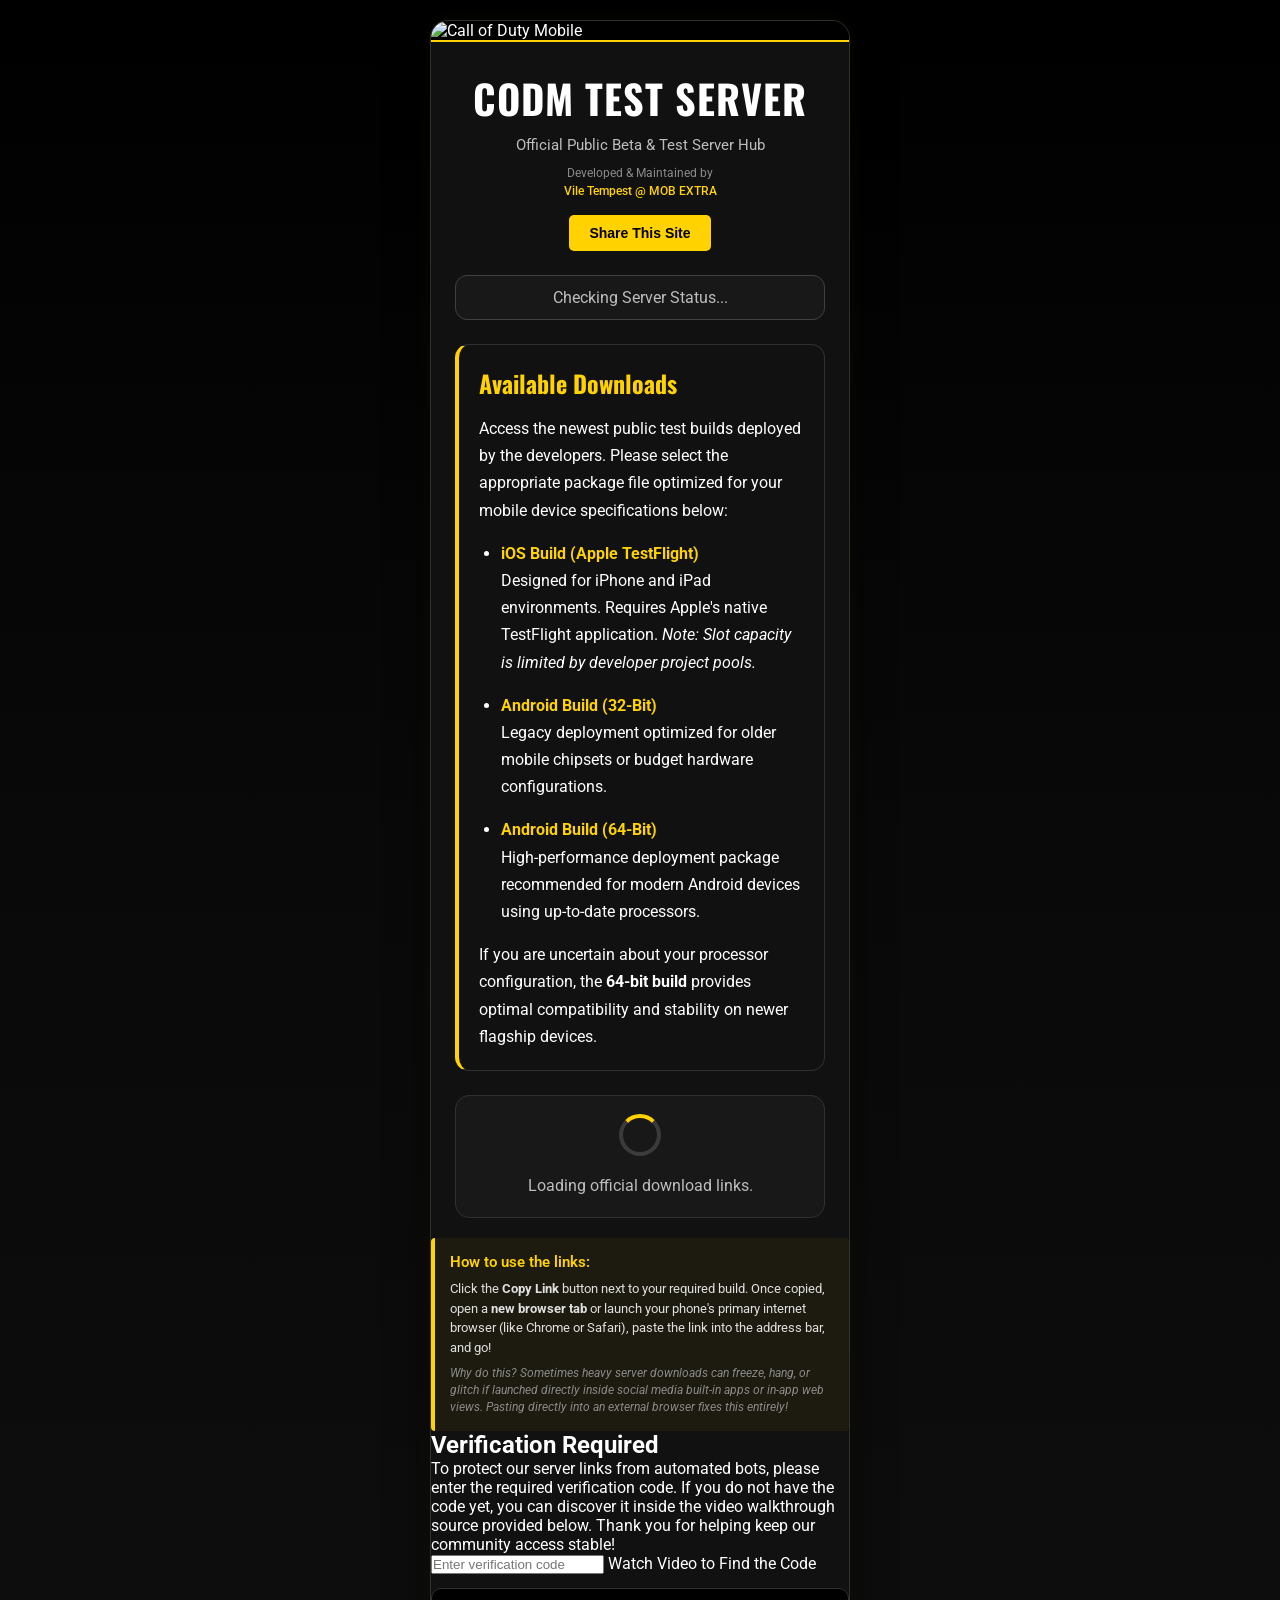
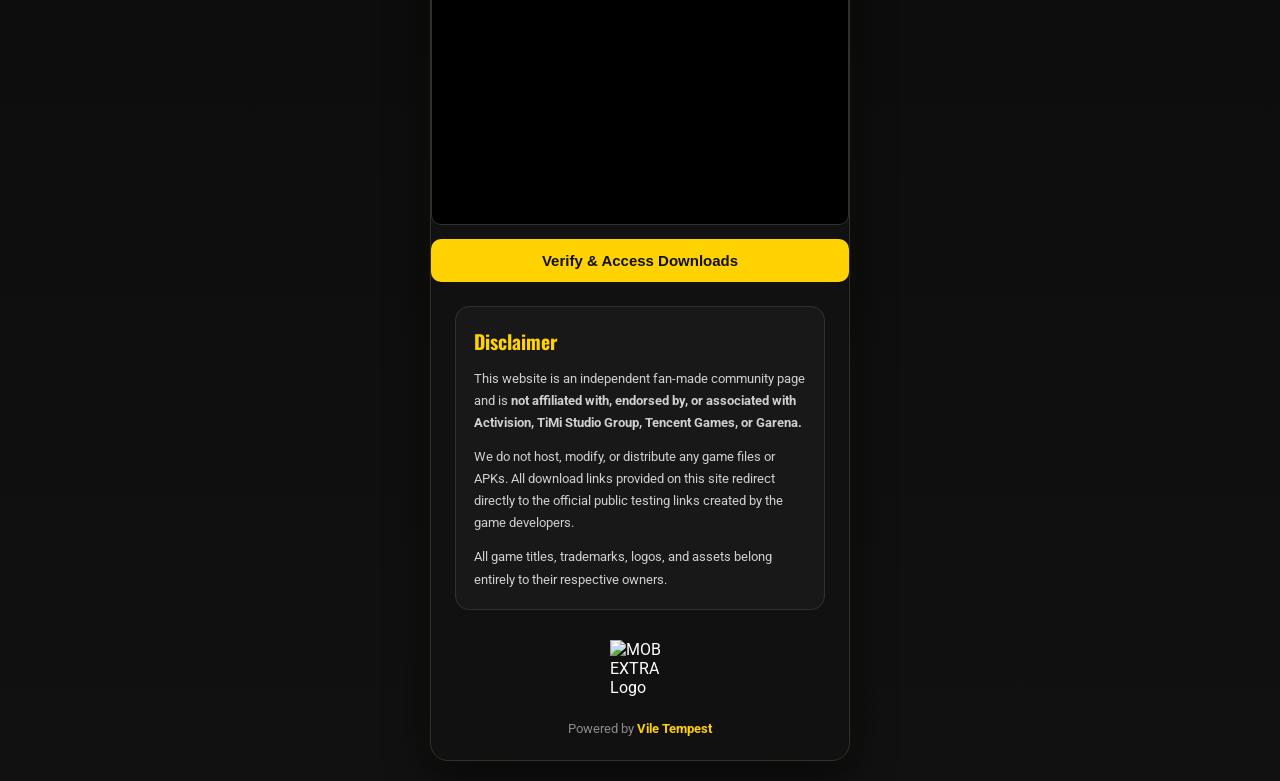
==== index.html @ 1d00e743 "Updated files via phone" ====
<!doctype html>
<html lang="en">
  <head>
    <meta charset="UTF-8" />
    <meta name="viewport" content="width=device-width, initial-scale=1.0" />
    
    <title>CODM Test Server Download Links | MOB EXTRA</title>
    <meta name="description" content="Get instant access to the latest official Call of Duty: Mobile (CODM) Test Server download links for iOS, Android 32-bit, and Android 64-bit platforms." />
    <meta name="keywords" content="CODM Test Server, Call of Duty Mobile Beta, CODM APK Download, TestFlight CODM, MOB EXTRA, Vile Tempest" />
    <meta name="author" content="Vile Tempest" />
    <meta name="robots" content="index, follow" />

    <meta property="og:title" content="CODM Test Server Download Hub | MOB EXTRA" />
    <meta property="og:description" content="Quick, direct access to official public build builds for iOS and Android platforms." />
    <meta property="og:image" content="assets/images/favicon.png" />
    <meta property="og:type" content="website" />
    
    <link rel="icon" href="assets/images/favicon.png" type="image/png" />
    <link rel="stylesheet" href="assets/fontawesome-free-7.3.0-web/css/all.min.css">
    
    <link rel="stylesheet" href="css/style.css" />
    <link rel="stylesheet" href="css/notarobot.css" />
    <link rel="stylesheet" href="css/featuredvideos.css" />
  </head>
  <body>
    <div class="mobile-container">
      <div class="card">
        <img src="assets/images/codm-logo.png" alt="Call of Duty Mobile" class="codm-logo" />
        
        <div class="header">
          <h1>CODM Test Server</h1>
          <p class="subtitle">Official Public Beta & Test Server Hub</p>
          
          <div id="buildBadgeContainer"></div>
          
          <div class="credits-box">
            <span>Developed & Maintained by</span><br>
            <a href="https://www.youtube.com/channel/UCbDtYZS08VvB6luAcyn08bQ" target="_blank" class="credits-link">
              Vile Tempest @ MOB EXTRA
            </a>
          </div>

          <div class="share-area">
            <button id="shareSiteBtn" class="btn-share">
              <i class="fa-solid fa-share-nodes"></i> Share This Site
            </button>
          </div>
        </div>

        <div id="lastUpdated" class="last-updated">
          <i class="fa-solid fa-rocket"></i>
          Checking Server Status...
        </div>

        <div class="intro-box">
          <h2>Available Downloads</h2>
          <p>
            Access the newest public test builds deployed by the developers. Please select the appropriate package file optimized for your mobile device specifications below:
          </p>
          <ul>
            <li>
              <strong>
                <i class="fa-brands fa-apple"></i> iOS Build (Apple TestFlight)
              </strong>
              <br>
              Designed for iPhone and iPad environments. Requires Apple's native TestFlight application. <em>Note: Slot capacity is limited by developer project pools.</em>
            </li>
            <li>
              <strong>
                <i class="fa-brands fa-android"></i> Android Build (32-Bit)
              </strong>
              <br>
              Legacy deployment optimized for older mobile chipsets or budget hardware configurations.
            </li>
            <li>
              <strong>
                <i class="fa-brands fa-android"></i> Android Build (64-Bit)
              </strong>
              <br>
              High-performance deployment package recommended for modern Android devices using up-to-date processors.
            </li>
          </ul>
          <p>
            If you are uncertain about your processor configuration, the <strong>64-bit build</strong> provides optimal compatibility and stability on newer flagship devices.
          </p>
        </div>

        <div class="links-wrapper">
          <div id="linksContainer">
            <div class="disclaimer">Loading official download links...</div>
          </div>

          <div class="instructions-box">
            <h3 class="instructions-title">
              <i class="fa-solid fa-circle-info"></i> How to use the links:
            </h3>
            <p class="instructions-text">
              Click the <strong>Copy Link</strong> button next to your required build. Once copied, open a <strong>new browser tab</strong> or launch your phone's primary internet browser (like Chrome or Safari), paste the link into the address bar, and go!
            </p>
            <p class="instructions-note">
              Why do this? Sometimes heavy server downloads can freeze, hang, or glitch if launched directly inside social media built-in apps or in-app web views. Pasting directly into an external browser fixes this entirely!
            </p>
          </div>

          <div id="verifyOverlay" class="verify-overlay">
            <div class="verify-box">
              <h2>Verification Required</h2>
              <p class="verify-text">
                To protect our server links from automated bots, please enter the required verification code. If you do not have the code yet, you can discover it inside the video walkthrough source provided below. Thank you for helping keep our community access stable!
              </p>
              <input type="text" id="verifyCode" placeholder="Enter verification code" />
              
              <a id="videoSource" target="_blank">
                <i class="fa-regular fa-circle-play"></i> Watch Video to Find the Code
              </a>

              <div class="video-container">
                <div id="videoEmbed"></div>  
              </div>
              
              <button id="unlockButton">Verify & Access Downloads</button>
            </div>
          </div>
        </div>

        <div class="disclaimer">
          <h2>Disclaimer</h2>
          <p>
            This website is an independent fan-made community page and is <strong>not affiliated with, endorsed by, or associated with Activision, TiMi Studio Group, Tencent Games, or Garena.</strong>
          </p>
          <p>
            We do not host, modify, or distribute any game files or APKs. All download links provided on this site redirect directly to the official public testing links created by the game developers.
          </p>
          <p>
            All game titles, trademarks, logos, and assets belong entirely to their respective owners.
          </p>
        </div>
        
        <div id="featuredVideosSection"></div>
        
        <img src="assets/images/favicon.png" alt="MOB EXTRA Logo" class="site-logo" />
        
        <div class="footer">
          Powered by 
          <a href="https://www.youtube.com/channel/UCbDtYZS08VvB6luAcyn08bQ" target="_blank" rel="noopener noreferrer">
            <strong>Vile Tempest</strong>
          </a>
        </div>
        
      </div>
    </div>

    <script src="data/links.js"></script>
    <script src="data/notarobot.js"></script>
    <script src="data/featuredvideos.js"></script>
    <script src="js/script.js"></script>
  </body>
</html>
---- css/style.css ----
/* ==========================================================================
   1. FONTS & ROOT VARIABLES
   ========================================================================== */
@import url("https://fonts.googleapis.com/css2?family=Oswald:wght@400;500;600;700&family=Roboto:wght@400;500;700&display=swap");

:root {
    --bg: #050505;
    --bg-dark: #000000;         /* Added for crisp black backdrops */
    --surface: #111111;
    --surface-2: #181818;
    --border: #303030;
    --border-light: #404040;
    --text: #ffffff;
    --text-muted: #bdbdbd;
    --gold: #ffd200;
    --gold-hover: #ffe15c;
    --blue: #2b7bd8;
    --blue-hover: #1d6cc7;
    --link: #66aaff;
    --success: #25c26e;
    --warning: #fbbf24;
    --danger: #ef4444;
    --bg-error: #350c0c;        /* Added for error/critical state blocks */
    --radius: 18px;
    --radius-sm: 10px;          /* Scaled radii variable to match your utility boxes */
    --radius-md: 14px;          /* Scaled radii variable to match your content boxes */
    --shadow: 0 15px 40px rgba(0, 0, 0, 0.6);
}

/* ==========================================================================
   2. GLOBAL RESET & BASE STYLES
   ========================================================================== */
* {
    margin: 0;
    padding: 0;
    box-sizing: border-box;
}

body {
    font-family: "Roboto", sans-serif;
    background: linear-gradient(180deg, var(--bg-dark), #090909 35%, var(--surface));
    color: var(--text);
    display: flex;
    justify-content: center;
    align-items: flex-start;
    min-height: 100vh;
    padding: 20px;
}

/* Container locking the app layout to a smartphone aspect footprint */
.mobile-container {
    width: 100%;
    max-width: 420px;
}

.card {
    background: var(--surface);
    border: 1px solid var(--border);
    border-radius: var(--radius);
    overflow: hidden;
    box-shadow:
        var(--shadow),
        0 0 20px rgba(255, 210, 0, 0.05);
}

/* ==========================================================================
   3. HEADER & HERO DESIGN ELEMENTS
   ========================================================================== */
.codm-logo {
    display: block;
    width: 100%;
    background: var(--bg-dark);
    border-bottom: 2px solid var(--gold);
}

.header {
    padding: 26px 24px 4px;
}

h1 {
    font-family: "Oswald", sans-serif;
    text-transform: uppercase;
    letter-spacing: 1px;
    font-size: 40px;
    text-align: center;
}

.subtitle {
    text-align: center;
    color: var(--text-muted);
    font-size: 15px;
    margin-top: 8px;
}

/* Refactored Maintenance Credit typography elements */
.credits-box {
    text-align: center;
    margin-top: 10px;
    font-size: 12px;
    color: #8b8b8b;
    line-height: 1.5;
}

.credits-link {
    color: var(--gold);
    text-decoration: none;
    font-weight: 500;
}

/* Refactored Native Social Sharing button structures */
.share-area {
    text-align: center;
    margin-top: 15px;
}

.btn-share {
    background: var(--gold);
    color: var(--bg-dark);
    border: none;
    padding: 10px 20px;
    font-weight: bold;
    border-radius: 5px;
    cursor: pointer;
    font-size: 14px;
    transition: 0.2s;
    width: auto; /* Overrides global full-width buttons block */
}

.btn-share:hover {
    background: var(--gold-hover);
}

.last-updated {
    margin: 20px 24px;
    padding: 12px;
    background: var(--surface-2);
    border: 1px solid var(--border-light);
    border-radius: 12px;
    text-align: center;
    color: var(--text-muted);
}

.last-updated strong {
    color: var(--gold);
}

/* ==========================================================================
   3.5 NEW: DYNAMIC BUILD INFO BADGES (Injected via JS)
   ========================================================================== */
.build-info-wrapper {
    margin: 14px auto 0 auto;
    padding: 12px;
    background: var(--surface-2);
    border: 1px dashed var(--border-light);
    border-radius: var(--radius-sm);
    text-align: center;
}

.build-meta-row {
    display: flex;
    justify-content: center;
    align-items: center;
    gap: 10px;
    margin-bottom: 6px;
}

.badge-season {
    background: var(--gold);
    color: var(--surface);
    font-size: 11px;
    font-weight: 800;
    text-transform: uppercase;
    padding: 2px 8px;
    border-radius: 4px;
    letter-spacing: 0.5px;
}

.badge-date {
    font-size: 12px;
    color: var(--text-muted);
}

.build-desc {
    margin: 0;
    font-size: 13px;
    color: var(--text);
    font-weight: 500;
    line-height: 1.4;
}

/* ==========================================================================
   4. INFO MODULES (Intro Box & Instructions Box)
   ========================================================================== */
/* Introduction context widget summarizing variants (iOS vs Android) */
.intro-box {
    margin: 24px;
    background: var(--surface);
    border: 1px solid var(--border);
    border-left: 4px solid var(--gold);
    border-radius: var(--radius-md);
    padding: 20px;
}

.intro-box h2 {
    color: var(--gold);
    font-family: "Oswald", sans-serif;
    margin-bottom: 14px;
}

.intro-box p {
    color: var(--text-secondary);
    line-height: 1.7;
}

.intro-box ul {
    margin: 16px 0;
    padding-left: 22px;
}

.intro-box li {
    margin-bottom: 16px;
    color: var(--text-primary);
    line-height: 1.7;
}

.intro-box li strong {
    color: var(--gold);
}

/* User help instructions detailing safe clipboard paste actions */
.instructions-box {
    margin-top: 20px;
    padding: 15px;
    background: rgba(255, 210, 0, 0.05);
    border-left: 4px solid var(--gold);
    border-radius: 4px;
    text-align: left;
}

.instructions-title {
    color: var(--gold);
    margin-top: 0;
    margin-bottom: 8px;
    font-size: 15px;
    font-weight: 600;
}

.instructions-text {
    margin: 0;
    font-size: 13px;
    color: #e0e0e0;
    line-height: 1.5;
}

.instructions-note {
    margin: 8px 0 0 0;
    font-size: 12px;
    color: #8b8b8b;
    font-style: italic;
    line-height: 1.4;
}

/* ==========================================================================
   5. INTERACTIVE BUTTONS & LINKS HOUSING
   ========================================================================== */
#linksContainer {
    padding: 0 24px;
}

.link-box {
    background: var(--surface-2);
    border: 1px solid var(--border-light);
    border-radius: var(--radius-md);
    padding: 16px;
    margin-bottom: 18px;
    transition: 0.25s;
}

.link-box:hover {
    border-color: var(--gold);
    transform: translateY(-2px);
}

.link-title {
    font-family: "Oswald", sans-serif;
    font-size: 24px;
    margin-bottom: 12px;
}

.link {
    background: #0b0b0b;
    border: 1px solid var(--border);
    border-radius: var(--radius-sm);
    color: var(--link);
    margin-bottom: 14px;
    word-break: break-word;
    padding: 10px;
}

button {
    width: 100%;
    border: none;
    border-radius: var(--radius-sm);
    padding: 13px;
    background: var(--gold);
    color: var(--surface);
    font-weight: 700;
    font-size: 15px;
    cursor: pointer;
    transition: 0.2s;
}

button:hover {
    background: var(--gold-hover);
}

button:active {
    transform: scale(0.98);
}

/* Visual state applied when JavaScript signals active time tracking is locked */
button.btn-locked {
    background: #2a2a2a;
    color: #888888;
    border: 1px solid var(--border);
    cursor: not-allowed;
}

button.btn-locked:hover {
    background: #2a2a2a;
}

/* ==========================================================================
   6. VERIFICATION & MULTIMEDIA SYSTEM (YouTube Embeds)
   ========================================================================== */
/* Secure Video Aspect Ratio Container fixes for API rendering windows */
.video-container {
    position: relative;
    width: 100%;
    padding-top: 56.25%; /* Fixed 16:9 Aspect Ratio setup */
    background: var(--bg-dark);
    border-radius: var(--radius-sm);
    overflow: hidden;
    margin: 14px 0;
    border: 1px solid var(--border);
}

.video-container div, 
.video-container iframe {
    position: absolute;
    top: 0;
    left: 0;
    width: 100% !important;
    height: 100% !important;
}

.section-title {
    position: relative;
    display: inline-block;
    color: var(--gold);
    font-family: "Oswald", sans-serif;
    font-size: 38px;
    margin-bottom: 28px;
}

.section-title::after {
    content: "";
    position: absolute;
    left: 0;
    bottom: -8px;
    width: 25px;
    height: 4px;
    background: var(--gold);
    border-radius: 999px;
}

/* ==========================================================================
   7. SYSTEM LOAD & STATE MESSAGE WRAPPERS
   ========================================================================== */
.loading-box,
.disclaimer,
.server-closed,
.load-error {
    margin: 24px;
    padding: 18px;
    border-radius: var(--radius-md);
    line-height: 1.7;
}

/* Active AJAX loading spinner module */
.loading-box {
    margin: 0;
    background: var(--surface-2);
    border: 1px solid var(--border);
    text-align: center;
}

.loader {
    width: 42px;
    height: 42px;
    margin: 0 auto 16px;
    border: 4px solid #3b3b3b;
    border-top: 4px solid var(--gold);
    border-radius: 50%;
    animation: spin 1s linear infinite;
}

.loading-box p {
    color: var(--text-muted);
}

/* Global Content Legal Disclaimer Section styling */
.disclaimer {
    background: var(--surface-2);
    border: 1px solid var(--border);
    color: #d0d0d0;
    font-size: 13px;
}

.disclaimer h2 {
    font-family: "Oswald", sans-serif;
    color: var(--gold);
    margin-bottom: 10px;
}

.disclaimer p:not(:last-child) {
    margin-bottom: 12px;
}

/* API Fallback State: Server closed distribution active */
.server-closed {
    margin: 0 0 20px;
    background: var(--surface-2);
    border: 2px solid var(--warning);
    text-align: center;
    animation: pulse 1.5s infinite;
}

.server-closed h2 {
    color: var(--warning);
    margin-bottom: 10px;
}

/* API Fallback State: Script link fail/offline block */
.load-error {
    margin: 0;
    background: var(--bg-error);
    border: 2px solid var(--danger);
    text-align: center;
    animation: pulse 1.5s infinite;
}

/* ==========================================================================
   8. FOOTER STYLING & BRANDING BRICKS
   ========================================================================== */
.site-logo {
    display: block;
    margin: 30px auto 10px auto;
    max-width: 60px;
    height: auto;
}

.footer {
    margin: 24px;
    text-align: center;
    color: #8b8b8b;
    font-size: 13px;
}

.footer a {
    color: var(--gold);
    text-decoration: none;
}

.footer a:hover {
    color: var(--text);
    text-decoration: underline;
}

/* ==========================================================================
   9. CSS KEYFRAME ANIMATIONS
   ========================================================================== */
@keyframes spin {
    to {
        transform: rotate(360deg);
    }
}

@keyframes pulse {
    0% {
        box-shadow: 0 0 0 rgba(239, 68, 68, 0.3);
    }
    50% {
        box-shadow: 0 0 18px rgba(239, 68, 68, 0.6);
    }
    100% {
        box-shadow: 0 0 0 rgba(239, 68, 68, 0.3);
    }
}

/* ==========================================================================
   10. RESPONSIVE MOBILE MEDIA QUERIES
   ========================================================================== */
@media (max-width: 480px) {
    h1 {
        font-size: 36px;
    }
    .link-title {
        font-size: 22px;
    }
}
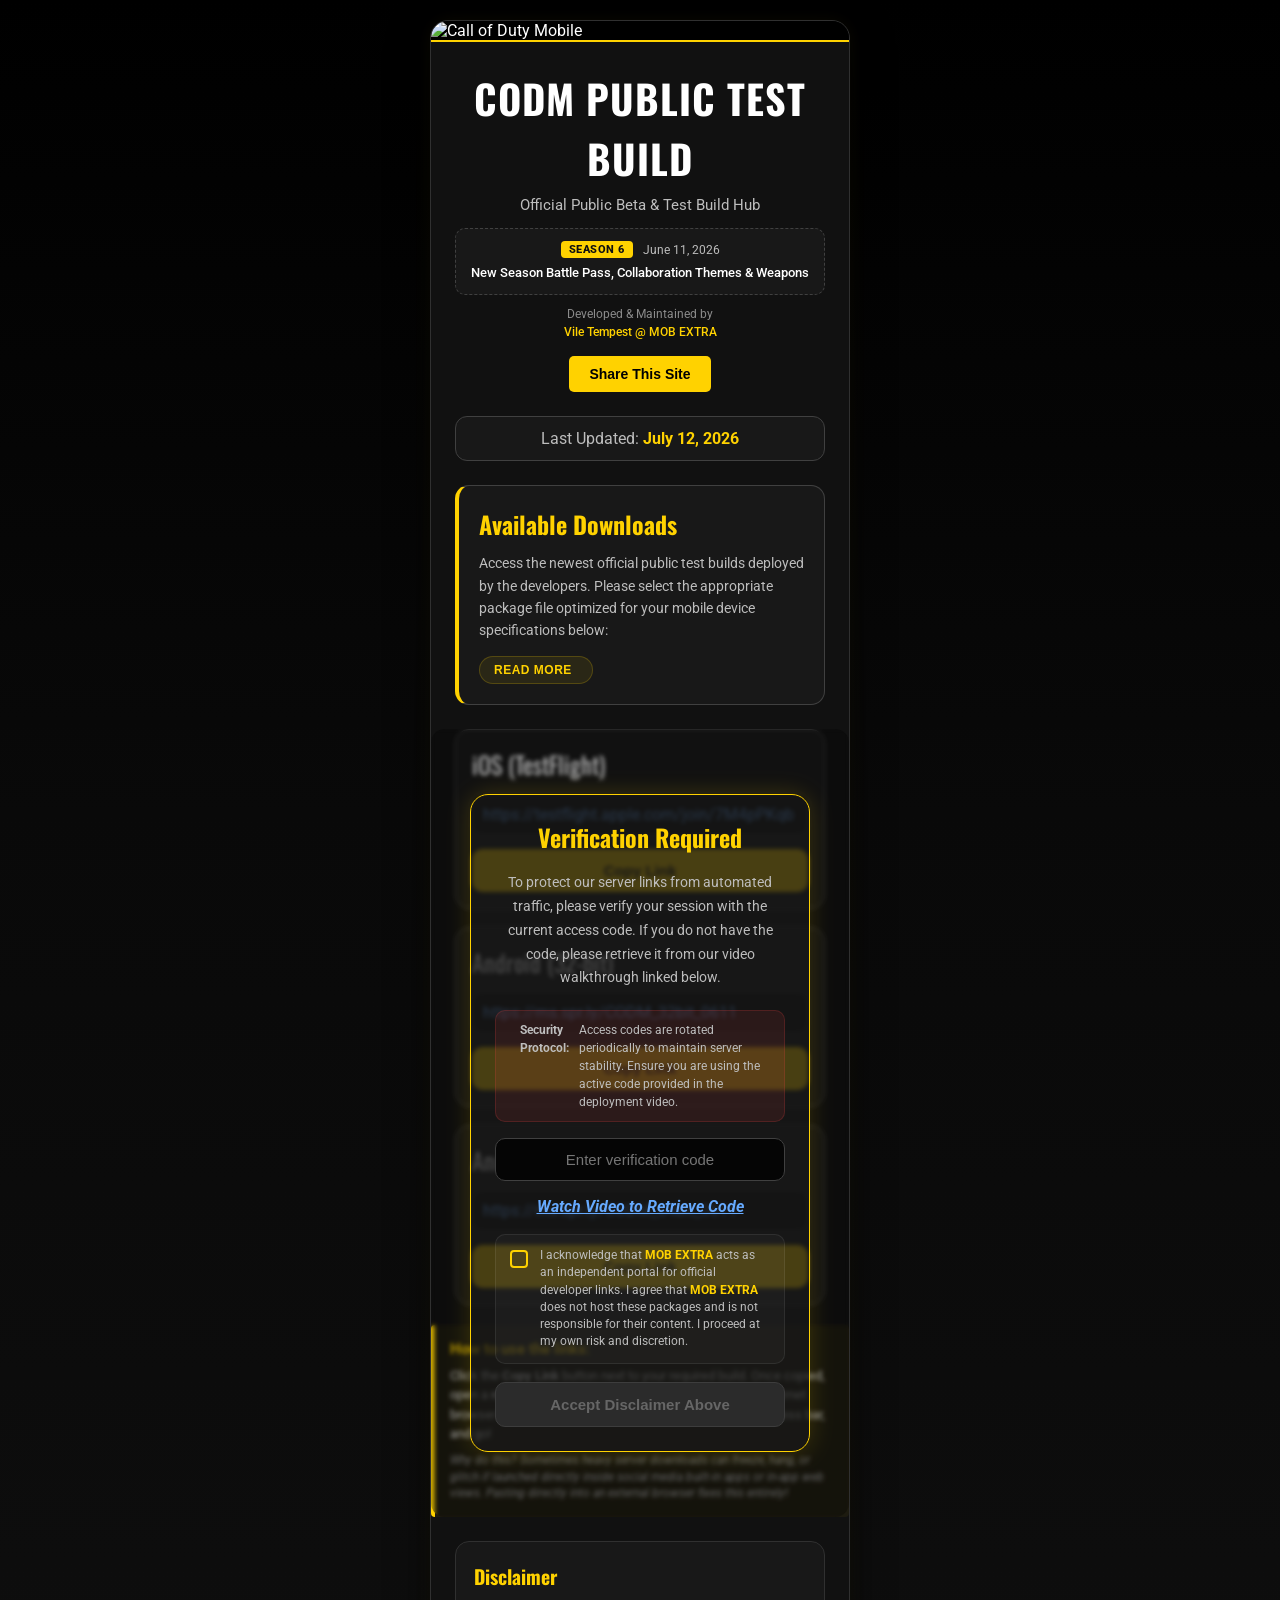
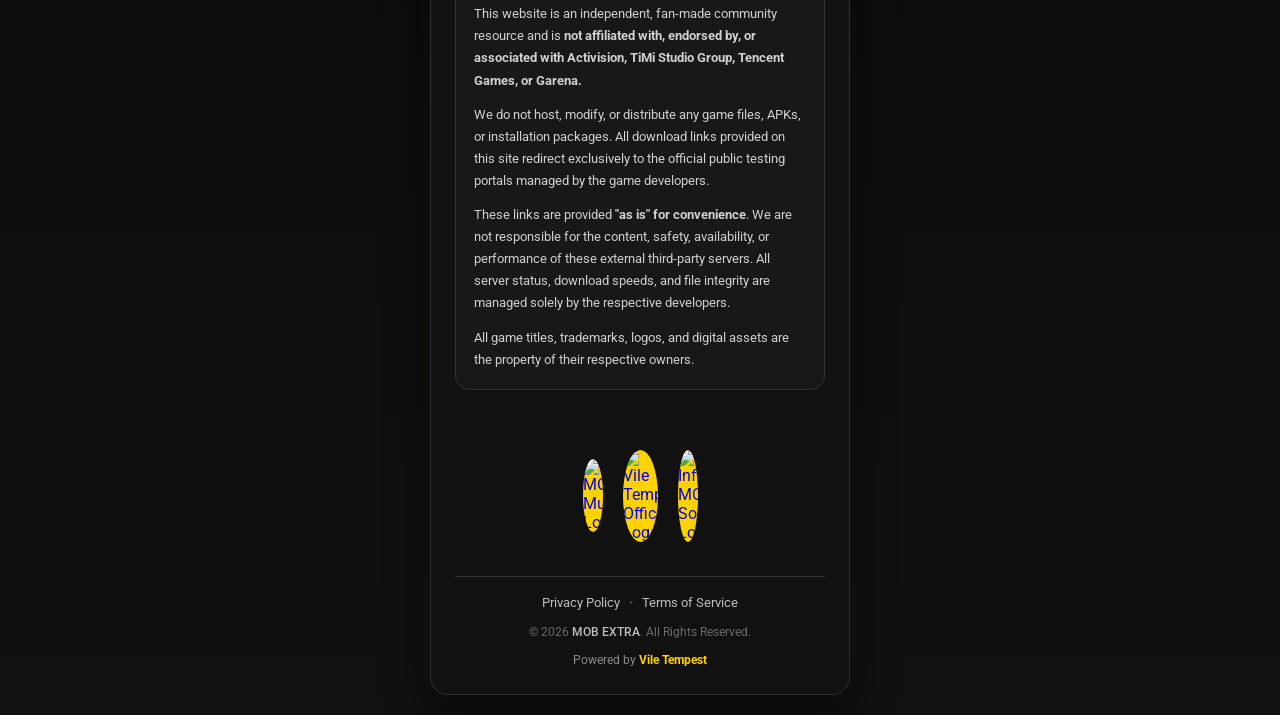
==== commit 5e15aa71: "Deploying final tested updates" ====
--- a/index.html
+++ b/index.html
@@ -1,41 +1,88 @@
 <!doctype html>
 <html lang="en">
   <head>
+    
+    <script async src="https://www.googletagmanager.com/gtag/js?id=G-ENB2PW2B5X"></script>
+    <script>
+      window.dataLayer = window.dataLayer || [];
+      function gtag(){dataLayer.push(arguments);}
+      gtag('js', new Date());
+    
+      gtag('config', 'G-ENB2PW2B5X');
+    </script>
+    
     <meta charset="UTF-8" />
     <meta name="viewport" content="width=device-width, initial-scale=1.0" />
     
-    <title>CODM Test Server Download Links | MOB EXTRA</title>
-    <meta name="description" content="Get instant access to the latest official Call of Duty: Mobile (CODM) Test Server download links for iOS, Android 32-bit, and Android 64-bit platforms." />
-    <meta name="keywords" content="CODM Test Server, Call of Duty Mobile Beta, CODM APK Download, TestFlight CODM, MOB EXTRA, Vile Tempest" />
+    <title>CODM Public Test Build Download Hub | MOB EXTRA</title>
+    <meta name="description" content="Get direct access to the latest official Call of Duty: Mobile (CODM) Public Test Build (PTB) download links for iOS and Android. Updated by MOB EXTRA." />
+    <meta name="keywords" content="CODM Public Test Build, Call of Duty Mobile PTB, CODM Test Server Download, CODM APK, TestFlight CODM, MOB EXTRA, Vile Tempest" />
     <meta name="author" content="Vile Tempest" />
     <meta name="robots" content="index, follow" />
-
-    <meta property="og:title" content="CODM Test Server Download Hub | MOB EXTRA" />
-    <meta property="og:description" content="Quick, direct access to official public build builds for iOS and Android platforms." />
+    <link rel="canonical" href="https://mob-extra.github.io/CODM.TestServer.DL.Link/" />
+
+    <meta property="og:title" content="CODM Public Test Build Download Hub | MOB EXTRA" />
+    <meta property="og:description" content="Quick, direct access to the official Call of Duty: Mobile Public Test Build for iOS and Android." />
     <meta property="og:image" content="assets/images/favicon.png" />
     <meta property="og:type" content="website" />
+    <meta property="og:url" content="https://mob-extra.github.io/CODM.TestServer.DL.Link/" />
     
     <link rel="icon" href="assets/images/favicon.png" type="image/png" />
-    <link rel="stylesheet" href="assets/fontawesome-free-7.3.0-web/css/all.min.css">
+    
+    <link rel="stylesheet" href="assets/fontawesome-free-7.3.0-web/css/all.min.css" />
     
     <link rel="stylesheet" href="css/style.css" />
     <link rel="stylesheet" href="css/notarobot.css" />
     <link rel="stylesheet" href="css/featuredvideos.css" />
+    
+    <link rel="stylesheet" href="site-status/maintenance.css" />
+
+    <script src="https://cdn.onesignal.com/sdks/web/v16/OneSignalSDK.page.js" defer></script>
+    <script>
+      window.OneSignalDeferred = window.OneSignalDeferred || [];
+      OneSignalDeferred.push(async function(OneSignal) {
+        await OneSignal.init({
+          appId: "4b75140a-e41f-40c1-8181-32ee5635f953",
+          allowLocalhostAsSecureOrigin: true,
+          serviceWorkerPath: "OneSignalSDKWorker.js",
+          serviceWorkerParam: {
+            scope: "/CODM.TestServer.DL.Link/"
+          },
+          notifyButton: {
+            enable: true,
+            showOnMobile: true,
+            size: 'medium',
+            theme: 'dark',
+            position: 'bottom-right',
+            text: {
+              'tip.state.unsubscribed': 'Get Test Build Alerts',
+              'tip.state.subscribed': "You're all set!",
+              'dialog.main.title': 'Public Test Build Updates',
+              'dialog.main.button.subscribe': 'NOTIFY ME',
+              'dialog.main.button.unsubscribe': 'STOP ALERTS'
+            }
+          }
+        });
+      });
+    </script>
+
   </head>
   <body>
+
     <div class="mobile-container">
       <div class="card">
+        
         <img src="assets/images/codm-logo.png" alt="Call of Duty Mobile" class="codm-logo" />
         
         <div class="header">
-          <h1>CODM Test Server</h1>
-          <p class="subtitle">Official Public Beta & Test Server Hub</p>
+          <h1>CODM Public Test Build</h1>
+          <p class="subtitle">Official Public Beta & Test Build Hub</p>
           
           <div id="buildBadgeContainer"></div>
           
           <div class="credits-box">
-            <span>Developed & Maintained by</span><br>
-            <a href="https://www.youtube.com/channel/UCbDtYZS08VvB6luAcyn08bQ" target="_blank" class="credits-link">
+            <span>Developed & Maintained by</span><br />
+            <a href="https://www.youtube.com/channel/UCbDtYZS08VvB6luAcyn08bQ" target="_blank" rel="noopener noreferrer" class="credits-link">
               Vile Tempest @ MOB EXTRA
             </a>
           </div>
@@ -48,43 +95,50 @@
         </div>
 
         <div id="lastUpdated" class="last-updated">
-          <i class="fa-solid fa-rocket"></i>
-          Checking Server Status...
+          <i class="fa-solid fa-rocket"></i> Checking Server Status...
         </div>
 
         <div class="intro-box">
           <h2>Available Downloads</h2>
           <p>
-            Access the newest public test builds deployed by the developers. Please select the appropriate package file optimized for your mobile device specifications below:
-          </p>
-          <ul>
-            <li>
-              <strong>
-                <i class="fa-brands fa-apple"></i> iOS Build (Apple TestFlight)
-              </strong>
-              <br>
-              Designed for iPhone and iPad environments. Requires Apple's native TestFlight application. <em>Note: Slot capacity is limited by developer project pools.</em>
-            </li>
-            <li>
-              <strong>
-                <i class="fa-brands fa-android"></i> Android Build (32-Bit)
-              </strong>
-              <br>
-              Legacy deployment optimized for older mobile chipsets or budget hardware configurations.
-            </li>
-            <li>
-              <strong>
-                <i class="fa-brands fa-android"></i> Android Build (64-Bit)
-              </strong>
-              <br>
-              High-performance deployment package recommended for modern Android devices using up-to-date processors.
-            </li>
-          </ul>
-          <p>
-            If you are uncertain about your processor configuration, the <strong>64-bit build</strong> provides optimal compatibility and stability on newer flagship devices.
-          </p>
-        </div>
-
+            Access the newest official public test builds deployed by the developers. Please select the appropriate package file optimized for your mobile device specifications below:
+          </p>
+          
+          <div id="introContentDrawer" class="intro-drawer">
+            <ul>
+              <li>
+                <strong>
+                  <i class="fa-brands fa-apple"></i> iOS Build (Apple TestFlight)
+                </strong>
+                <br />
+                Designed for iPhone and iPad environments. Requires Apple's native TestFlight application. <em>Note: Slot capacity is limited by developer project pools.</em>
+              </li>
+              <li>
+                <strong>
+                  <i class="fa-brands fa-android"></i> Android Build (32-Bit)
+                </strong>
+                <br />
+                Legacy deployment optimized for older mobile chipsets or budget hardware configurations.
+              </li>
+              <li>
+                <strong>
+                  <i class="fa-brands fa-android"></i> Android Build (64-Bit)
+                </strong>
+                <br />
+                High-performance deployment package recommended for modern Android devices using up-to-date processors.
+              </li>
+            </ul>
+            <p>
+              If you are uncertain about your processor configuration, the <strong>64-bit build</strong> provides optimal compatibility and stability on newer flagship devices.
+            </p>
+          </div>
+
+          <button id="toggleIntroBtn" class="btn-toggle-intro">
+            <span>Read More</span> <i class="fa-solid fa-chevron-down"></i>
+          </button>
+        </div>
+
+        
         <div class="links-wrapper">
           <div id="linksContainer">
             <div class="disclaimer">Loading official download links...</div>
@@ -106,53 +160,96 @@
             <div class="verify-box">
               <h2>Verification Required</h2>
               <p class="verify-text">
-                To protect our server links from automated bots, please enter the required verification code. If you do not have the code yet, you can discover it inside the video walkthrough source provided below. Thank you for helping keep our community access stable!
+                To protect our server links from automated traffic, please verify your session with the current access code. If you do not have the code, please retrieve it from our video walkthrough linked below.
+              </p>            
+              <p class="code-expiry-note">
+                <i class="fa-solid fa-shield-halved"></i> <strong>Security Protocol:</strong> Access codes are rotated periodically to maintain server stability. Ensure you are using the active code provided in the deployment video.
               </p>
+                
               <input type="text" id="verifyCode" placeholder="Enter verification code" />
               
-              <a id="videoSource" target="_blank">
-                <i class="fa-regular fa-circle-play"></i> Watch Video to Find the Code
+              <a id="videoSource" target="_blank" rel="noopener noreferrer">
+                <i class="fa-regular fa-circle-play"></i> Watch Video to Retrieve Code
               </a>
-
-              <div class="video-container">
-                <div id="videoEmbed"></div>  
+              
+              <div class="disclaimer-checkbox-container">
+                <label class="custom-checkbox-label">
+                  <input type="checkbox" id="disclaimerCheckbox" />
+                  <span class="checkbox-box"></span>
+                  <span class="checkbox-text">
+                    I acknowledge that <strong>MOB EXTRA</strong> acts as an independent portal for official developer links. I agree that <strong>MOB EXTRA</strong> does not host these packages and is not responsible for their content. I proceed at my own risk and discretion.
+                  </span>
+                </label>
               </div>
               
-              <button id="unlockButton">Verify & Access Downloads</button>
-            </div>
+              <button id="unlockButton" class="btn-locked" disabled>Verify & Access Downloads</button>
+
+               </div>
           </div>
         </div>
 
         <div class="disclaimer">
           <h2>Disclaimer</h2>
           <p>
-            This website is an independent fan-made community page and is <strong>not affiliated with, endorsed by, or associated with Activision, TiMi Studio Group, Tencent Games, or Garena.</strong>
-          </p>
-          <p>
-            We do not host, modify, or distribute any game files or APKs. All download links provided on this site redirect directly to the official public testing links created by the game developers.
-          </p>
-          <p>
-            All game titles, trademarks, logos, and assets belong entirely to their respective owners.
+            This website is an independent, fan-made community resource and is <strong>not affiliated with, endorsed by, or associated with Activision, TiMi Studio Group, Tencent Games, or Garena.</strong>
+          </p>
+          <p>
+            We do not host, modify, or distribute any game files, APKs, or installation packages. All download links provided on this site redirect exclusively to the official public testing portals managed by the game developers.
+          </p>
+          <p>
+            These links are provided <strong>"as is" for convenience</strong>. We are not responsible for the content, safety, availability, or performance of these external third-party servers. All server status, download speeds, and file integrity are managed solely by the respective developers.
+          </p>
+          <p>
+            All game titles, trademarks, logos, and digital assets are the property of their respective owners.
           </p>
         </div>
         
         <div id="featuredVideosSection"></div>
         
-        <img src="assets/images/favicon.png" alt="MOB EXTRA Logo" class="site-logo" />
-        
-        <div class="footer">
-          Powered by 
+        <div class="logo-group">
+          <a href="https://www.youtube.com/channel/UCy94xzTQg2fTBQz4LD9ZBoA" target="_blank" rel="noopener noreferrer">
+            <img src="assets/images/MOBMundane.png" alt="MOB Mundane Logo" class="site-logo" />
+          </a>
+        
           <a href="https://www.youtube.com/channel/UCbDtYZS08VvB6luAcyn08bQ" target="_blank" rel="noopener noreferrer">
-            <strong>Vile Tempest</strong>
+            <img src="assets/images/VileTempestOfficial.png" alt="Vile Tempest Official Logo" class="site-logo" />
           </a>
-        </div>
-        
+        
+          <a href="https://www.youtube.com/channel/UCjUlbQgLin9oQPiyG6l4z-g" target="_blank" rel="noopener noreferrer">
+            <img src="assets/images/InfreeniteMOBSolutions.png" alt="Infreenite MOB Solutions Logo" class="site-logo" />
+          </a>
+        </div>
+      
+        <footer class="site-footer">
+          <div class="footer-links">
+            <a href="legal.html#privacy" class="footer-nav-item">Privacy Policy</a>
+            <span class="footer-divider">•</span>
+            <a href="legal.html#terms" class="footer-nav-item">Terms of Service</a>
+          </div>
+        
+          <div class="footer-copyright">
+            &copy; 2026 <span class="brand-text">MOB EXTRA</span>. All Rights Reserved.
+          </div>
+         
+          <div class="footer-powered">
+            Powered by 
+            <a href="https://www.youtube.com/channel/UCbDtYZS08VvB6luAcyn08bQ" target="_blank" rel="noopener noreferrer" class="credit-link">
+              <strong>Vile Tempest</strong>
+            </a>
+          </div>
+        </footer>
+
       </div>
     </div>
 
     <script src="data/links.js"></script>
     <script src="data/notarobot.js"></script>
     <script src="data/featuredvideos.js"></script>
+    
+    <script src="data/maintenance_status.js"></script>
+    
     <script src="js/script.js"></script>
+    <script src="site-status/maintenance.js"></script>
+
   </body>
 </html>
--- a/css/style.css
+++ b/css/style.css
@@ -194,38 +194,89 @@
 /* Introduction context widget summarizing variants (iOS vs Android) */
 .intro-box {
     margin: 24px;
-    background: var(--surface);
-    border: 1px solid var(--border);
+    background: var(--surface-2); /* Swapped to match card backgrounds nicely */
+    border: 1px solid var(--border-light);
     border-left: 4px solid var(--gold);
     border-radius: var(--radius-md);
     padding: 20px;
+    position: relative;
 }
 
 .intro-box h2 {
     color: var(--gold);
     font-family: "Oswald", sans-serif;
-    margin-bottom: 14px;
+    margin-bottom: 10px;
 }
 
 .intro-box p {
-    color: var(--text-secondary);
-    line-height: 1.7;
+    color: var(--text-muted);
+    font-size: 14px;
+    line-height: 1.6;
+}
+
+/* Collapsible Section Layout Rules */
+.intro-drawer {
+    max-height: 0;
+    overflow: hidden;
+    transition: max-height 0.4s cubic-bezier(0.4, 0, 0.2, 1);
+}
+
+/* State modification when active via JS class toggling */
+.intro-drawer.expanded {
+    max-height: 800px; /* Safely accommodates full expanded lists */
 }
 
 .intro-box ul {
     margin: 16px 0;
-    padding-left: 22px;
+    padding-left: 18px;
 }
 
 .intro-box li {
-    margin-bottom: 16px;
-    color: var(--text-primary);
-    line-height: 1.7;
+    margin-bottom: 14px;
+    color: var(--text);
+    font-size: 13.5px;
+    line-height: 1.6;
 }
 
 .intro-box li strong {
     color: var(--gold);
 }
+
+/* Custom Mini UI Trigger Buttons */
+.btn-toggle-intro {
+    width: auto;
+    display: inline-flex;
+    align-items: center;
+    gap: 6px;
+    margin-top: 14px;
+    padding: 6px 14px;
+    background: rgba(255, 210, 0, 0.08);
+    border: 1px solid rgba(255, 210, 0, 0.2);
+    color: var(--gold);
+    font-size: 12px;
+    font-weight: 600;
+    text-transform: uppercase;
+    letter-spacing: 0.5px;
+    border-radius: 20px; /* Rounded pill style looks premium */
+    transition: all 0.2s ease;
+}
+
+.btn-toggle-intro:hover {
+    background: var(--gold);
+    color: var(--surface);
+    border-color: var(--gold);
+}
+
+.btn-toggle-intro i {
+    transition: transform 0.3s ease;
+    font-size: 10px;
+}
+
+/* Rotates chevron arrow smoothly upward when opened */
+.btn-toggle-intro.active i {
+    transform: rotate(180deg);
+}
+
 
 /* User help instructions detailing safe clipboard paste actions */
 .instructions-box {
@@ -374,6 +425,32 @@
     border-radius: 999px;
 }
 
+/* Inline Verification Code Rotation Alert Box */
+.code-expiry-note {
+    font-size: 12px;
+    color: var(--text-muted);
+    background: rgba(239, 68, 68, 0.10); /* Deep crimson transparent tint */
+    border: 1px solid rgba(239, 68, 68, 0.2);
+    border-radius: var(--radius-sm);
+    padding: 10px 14px;
+    margin: 0 0 16px 0; /* Creates perfect separation before the input field */
+    display: flex;
+    align-items: flex-start; /* Keeps icon anchored beautifully on line-wrap */
+    text-align: left; /* Clean left alignment for easy reading */
+    gap: 10px;
+    line-height: 1.5;
+    width: 100%;
+}
+
+/* Red video play emblem icon style alignment overrides */
+.code-expiry-note i {
+    color: var(--danger);
+    font-size: 13px;
+    margin-top: 2px; /* Perfect vertical alignment with the first line of text */
+    flex-shrink: 0; /* Prevents the icon from shrinking on small devices */
+}
+
+
 /* ==========================================================================
    7. SYSTEM LOAD & STATE MESSAGE WRAPPERS
    ========================================================================== */
@@ -429,16 +506,86 @@
 
 /* API Fallback State: Server closed distribution active */
 .server-closed {
-    margin: 0 0 20px;
-    background: var(--surface-2);
-    border: 2px solid var(--warning);
-    text-align: center;
-    animation: pulse 1.5s infinite;
+    margin: 24px;
+    padding: 32px 24px;
+    background: linear-gradient(180deg, rgba(239, 68, 68, 0.1) 0%, rgba(10, 10, 10, 0.6) 100%), #141414;
+    border: 1px solid rgba(239, 68, 68, 0.25);
+    border-radius: var(--radius-md);
+    text-align: center;
+    box-shadow: 
+        0 12px 30px rgba(0, 0, 0, 0.7),
+        inset 0 1px 0 rgba(255, 255, 255, 0.05);
+    display: flex;
+    flex-direction: column;
+    align-items: center;
+    justify-content: center;
+}
+
+.server-closed i {
+    font-size: 36px;
+    color: var(--danger);
+    margin-bottom: 16px;
+    text-shadow: 0 0 12px rgba(239, 68, 68, 0.4);
 }
 
 .server-closed h2 {
-    color: var(--warning);
-    margin-bottom: 10px;
+    font-family: "Oswald", sans-serif;
+    color: #ffffff;
+    font-size: 24px;
+    text-transform: uppercase;
+    letter-spacing: 1px;
+    margin: 0 0 12px 0;
+    line-height: 1.3;
+}
+
+.server-closed p {
+    color: var(--text-muted);
+    font-size: 13.5px;
+    line-height: 1.6;
+    margin: 0 0 6px 0;
+    max-width: 280px; /* Keeps text box snug & balanced */
+}
+
+.server-closed p:last-of-type {
+    margin-bottom: 0;
+    font-size: 12px;
+    color: #6a6a6a;
+    text-transform: uppercase;
+    letter-spacing: 0.5px;
+}
+
+/* Reassurance banner inside closed server state container */
+.server-reassurance-note {
+    display: flex;
+    flex-direction: column; /* Vertical alignment: places bell directly above text */
+    align-items: center; /* Centers both the bell and text blocks horizontally */
+    gap: 8px; /* Balanced spacing between the bell icon and text */
+    margin: 20px auto 0 auto;
+    padding: 14px 16px;
+    background: rgba(255, 210, 0, 0.05);
+    border: 1px solid rgba(255, 210, 0, 0.2);
+    border-radius: var(--radius-sm);
+    text-align: center; /* Clean, centered text paragraphs */
+    max-width: 90%;
+    box-sizing: border-box;
+}
+
+/* Gold bell alert icon tracking fixes */
+.server-reassurance-note i {
+    color: var(--gold);
+    font-size: 18px; /* Slightly larger so it looks like a clean section badge */
+    margin-top: 0;
+    margin-bottom: 2px;
+    text-shadow: 0 0 10px rgba(255, 210, 0, 0.4);
+    flex-shrink: 0;
+}
+
+/* Notice description formatting text block */
+.server-reassurance-note span {
+    color: #e2e2e2;
+    font-size: 12px;
+    line-height: 1.5;
+    font-weight: 400;
 }
 
 /* API Fallback State: Script link fail/offline block */
@@ -453,29 +600,98 @@
 /* ==========================================================================
    8. FOOTER STYLING & BRANDING BRICKS
    ========================================================================== */
+
+/* Container to align the logos horizontally */
+.logo-group {
+    display: flex;
+    justify-content: center; /* Centers them horizontally */
+    align-items: center;     /* Centers them vertically relative to each other */
+    gap: 20px;               /* Space between each logo */
+    margin: 30px auto 10px auto;
+}
+
+/* Individual logo adjustments */
 .site-logo {
-    display: block;
+    display: block;          /* Removes any default inline whitespace gaps */
+    max-width: 20px;
+    height: auto;
     margin: 30px auto 10px auto;
-    max-width: 60px;
-    height: auto;
-}
-
-.footer {
+    background-color: var( --gold);
+    border-radius: 50%;
+}
+
+.logo-group a:nth-child(2) .site-logo {
+    max-width: 35px; 
+}
+
+.logo-group a {
+    display: inline-block;
+    text-decoration: none;
+    transition: transform 0.2s ease;
+}
+
+/* Subtle hover effect to show mobile users the logos are clickable */
+.logo-group a:hover {
+    transform: scale(1.08);
+}
+
+.site-footer {
     margin: 24px;
-    text-align: center;
+    padding-top: 16px;
+    border-top: 1px solid var(--border); /* Visual separation border above footer */
+    text-align: center;
+    font-size: 13px;
+    line-height: 1.6;
+}
+
+/* Legal and support utility nav rows styling */
+.footer-links {
+    margin-bottom: 10px;
+}
+
+.footer-nav-item {
+    color: var(--text-muted);
+    text-decoration: none;
+    transition: color 0.2s ease;
+}
+
+.footer-nav-item:hover {
+    color: var(--text);
+}
+
+.footer-divider {
+    color: var(--border-light);
+    margin: 0 6px;
+}
+
+/* Core platform copyright labels */
+.footer-copyright {
+    color: #6a6a6a;
+    font-size: 12px;
+    margin-bottom: 8px;
+}
+
+.brand-text {
+    color: var(--text-muted);
+    font-weight: 500;
+}
+
+/* Creator attribution text blocks styling */
+.footer-powered {
     color: #8b8b8b;
-    font-size: 13px;
-}
-
-.footer a {
+    font-size: 12px;
+}
+
+.credit-link {
     color: var(--gold);
     text-decoration: none;
 }
 
-.footer a:hover {
+.credit-link:hover {
     color: var(--text);
     text-decoration: underline;
 }
+
 
 /* ==========================================================================
    9. CSS KEYFRAME ANIMATIONS
--- a/css/notarobot.css
+++ b/css/notarobot.css
@@ -0,0 +1,190 @@
+/* ==========================================================
+   1. LINKS WRAPPER
+========================================================== */
+.links-wrapper {
+    position: relative;
+}
+
+/* ==========================================================
+   2. VERIFICATION OVERLAY
+========================================================== */
+.verify-overlay {
+    position: absolute;
+    inset: 0;
+    display: none;
+    justify-content: center;
+    align-items: center;
+    padding: 20px;
+    border-radius: var(--radius-md);
+    z-index: 20;
+
+    /* Fallback for browsers without backdrop-filter */
+    background: rgba(8, 8, 8, 0.10);
+
+    /* Frosted glass effect */
+    backdrop-filter: blur(2px) brightness(0.80);
+    -webkit-backdrop-filter: blur(2px) brightness(0.80);
+}
+
+/* ==========================================================
+   3. VERIFICATION BOX HULL
+========================================================== */
+.verify-box {
+    width: 100%;
+    max-width: 340px;
+    background: rgba(27, 27, 27, 0.7);
+    border: 1px solid var(--gold);
+    border-radius: var(--radius);
+    padding: 24px;
+    text-align: center;
+    box-shadow: 0 0 25px rgba(255, 210, 0, 0.18);
+}
+
+.verify-box h2 {
+    font-family: "Oswald", sans-serif;
+    color: var(--gold);
+    font-size: 24px;
+    margin-bottom: 16px;
+}
+
+.verify-text {
+    color: var(--text-muted);
+    font-size: 14px;
+    line-height: 1.7;
+    margin-bottom: 20px;
+}
+
+/* ==========================================================
+   4. CODE VERIFICATION INPUT BOX
+========================================================== */
+#verifyCode {
+    width: 100%;
+    padding: 12px;
+    text-align: center;
+    border-radius: var(--radius-sm);
+    border: 1px solid var(--border-light);
+    background: var(--bg);
+    color: var(--text);
+    font-size: 15px;
+    margin-bottom: 16px;
+    transition: 0.2s;
+}
+
+#verifyCode:focus {
+    outline: none;
+    border-color: var(--gold);
+    box-shadow: 0 0 10px rgba(255, 210, 0, 0.25);
+}
+
+/* ==========================================================
+   5. ANCHOR SOURCE LINK (Video Link)
+========================================================== */
+#videoSource {
+    display: block;
+    margin-bottom: 18px;
+    color: var(--link);
+    font-style: italic;
+    text-decoration: underline;
+    font-weight: bold;
+    transition: 0.2s;
+}
+
+#videoSource:hover {
+    color: var(--gold-hover);
+    text-decoration: underline;
+}
+
+/* ==========================================================
+   6. DISCLAIMER CHECKBOX SYSTEM
+========================================================== */
+.disclaimer-checkbox-container {
+    margin: 18px 0;
+    padding: 12px 14px;
+    background-color: rgba(255, 255, 255, 0.03);
+    border: 1px solid rgba(255, 255, 255, 0.08);
+    border-radius: var(--radius-sm);
+    text-align: left;
+}
+
+.custom-checkbox-label {
+    display: flex;
+    align-items: flex-start;
+    cursor: pointer;
+    gap: 12px;
+    user-select: none;
+}
+
+.custom-checkbox-label input[type="checkbox"] {
+    display: none; /* Hide default ugly browser checkmark */
+}
+
+/* The checkbox outer frame */
+.checkbox-box {
+    width: 18px;
+    height: 18px;
+    border: 2px solid var(--gold);
+    border-radius: 4px;
+    background-color: transparent;
+    display: inline-block;
+    flex-shrink: 0;
+    position: relative;
+    transition: all 0.2s ease-in-out;
+    margin-top: 3px;
+}
+
+/* 🌟 Pure CSS Checkmark vector */
+.checkbox-box::after {
+    content: '';
+    position: absolute;
+    top: 40%;
+    left: 50%;
+    width: 5px;
+    height: 9px;
+    border: solid #0d0d0d;
+    border-width: 0 2.5px 2.5px 0;
+    transform: translate(-50%, -50%) rotate(45deg) scale(0);
+    transition: transform 0.15s ease-in-out;
+}
+
+/* Checked Frame State */
+.custom-checkbox-label input[type="checkbox"]:checked + .checkbox-box {
+    background-color: var(--gold);
+    border-color: var(--gold);
+    box-shadow: 0 0 8px rgba(255, 210, 0, 0.4);
+}
+
+/* Display Checkmark Vector on checked */
+.custom-checkbox-label input[type="checkbox"]:checked + .checkbox-box::after {
+    transform: translate(-50%, -50%) rotate(45deg) scale(1);
+}
+
+.custom-checkbox-label:hover .checkbox-box {
+    border-color: var(--gold-hover);
+}
+
+.checkbox-text {
+    font-size: 11.5px;
+    line-height: 1.5;
+    color: var(--text-muted);
+}
+
+.checkbox-text strong {
+    color: var(--gold);
+}
+
+/* ==========================================================
+   7. INTERACTIVE ACTIONS & BUTTON STATES
+========================================================== */
+#unlockButton {
+    width: 100%;
+}
+
+/* Disabled and locked state configuration */
+.btn-locked {
+    background: #2b2b2b !important;
+    color: #666 !important;
+    border: 1px solid #3d3d3d !important;
+    cursor: not-allowed !important;
+    box-shadow: none !important;
+    transform: none !important;
+}
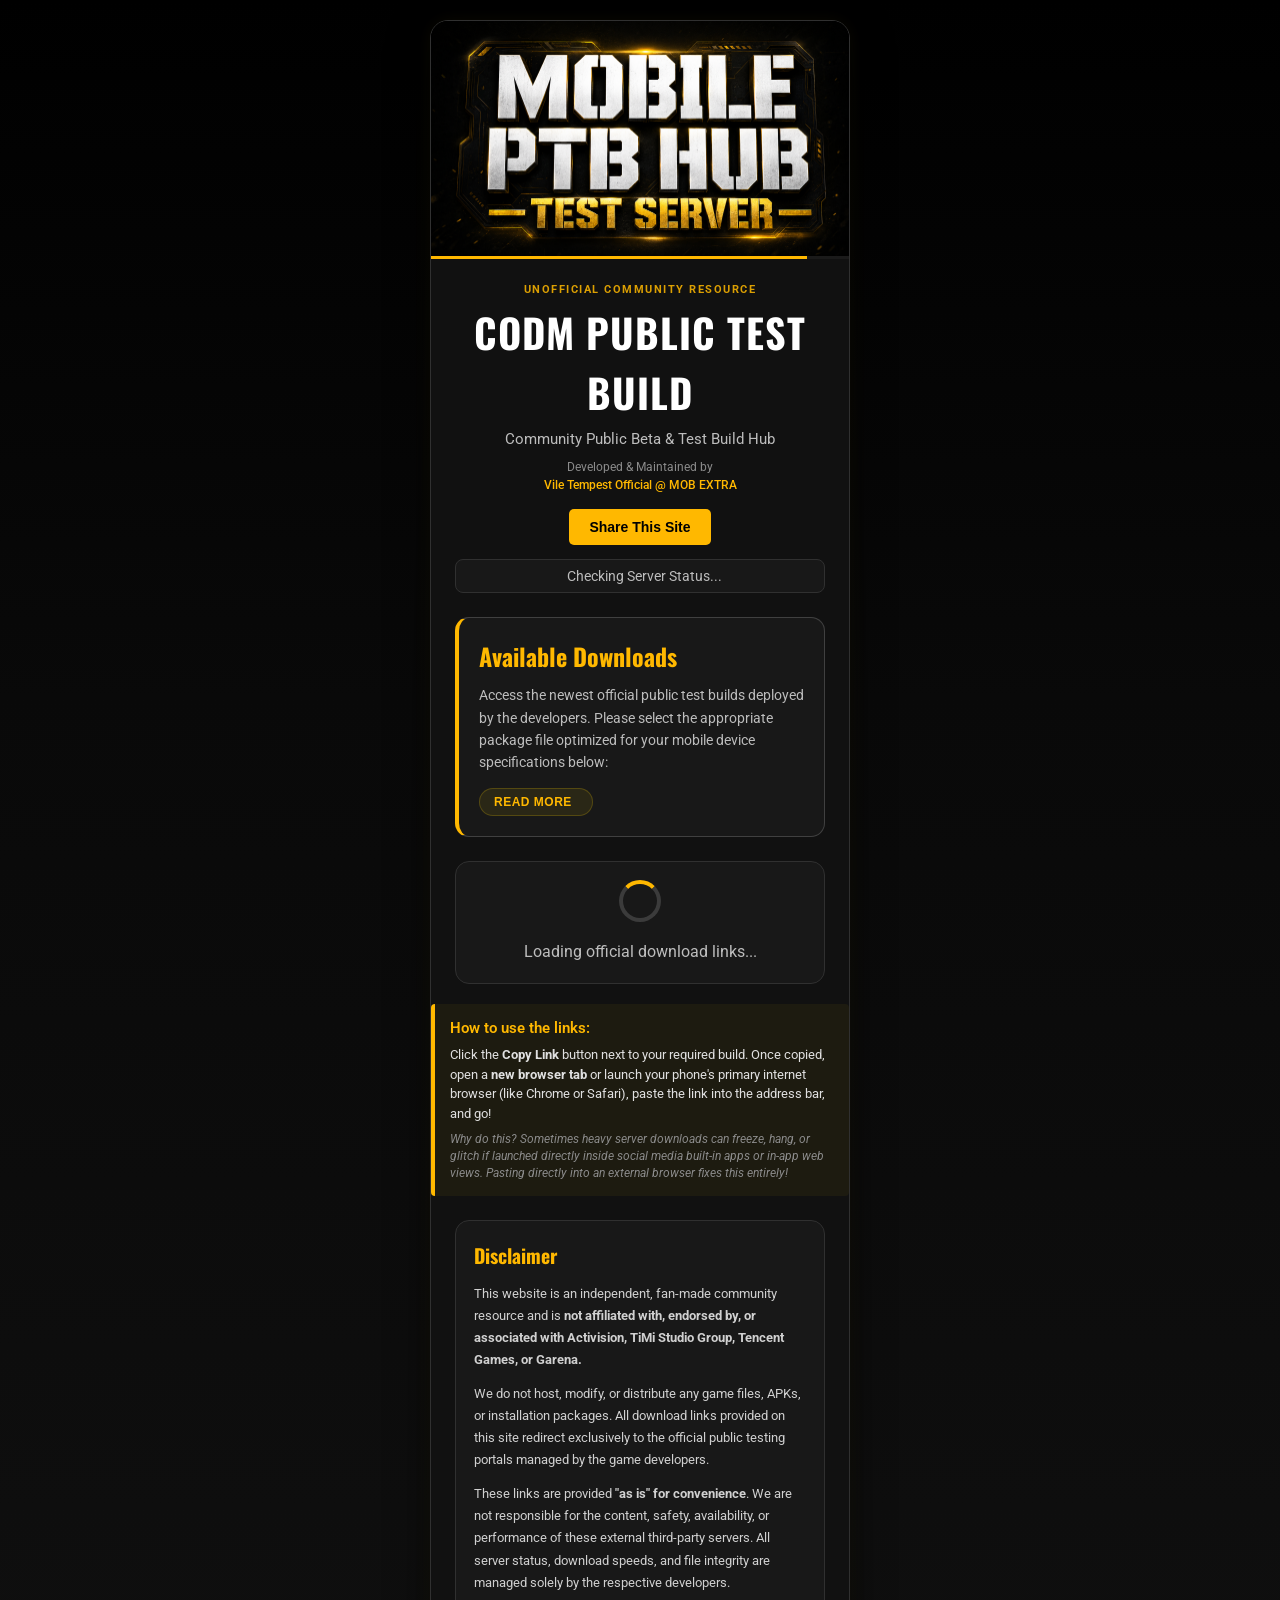
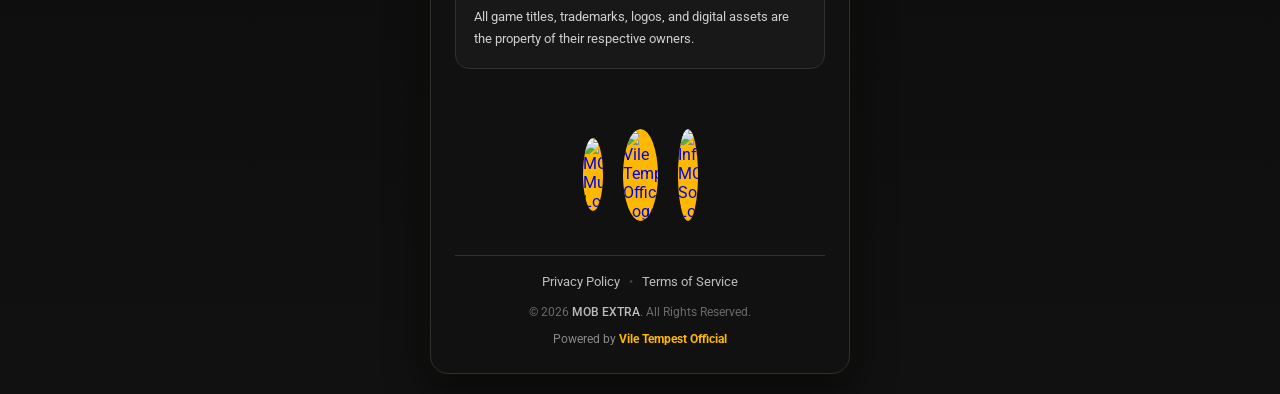
==== commit d2f1a7b0: "Deploying final tested updates" ====
--- a/index.html
+++ b/index.html
@@ -23,7 +23,7 @@
 
     <meta property="og:title" content="CODM Public Test Build Download Hub | MOB EXTRA" />
     <meta property="og:description" content="Quick, direct access to the official Call of Duty: Mobile Public Test Build for iOS and Android." />
-    <meta property="og:image" content="assets/images/favicon.png" />
+    <meta property="og:image" content="https://mob-extra.github.io/CODM.TestServer.DL.Link/assets/images/favicon.png" />
     <meta property="og:type" content="website" />
     <meta property="og:url" content="https://mob-extra.github.io/CODM.TestServer.DL.Link/" />
     
@@ -37,34 +37,8 @@
     
     <link rel="stylesheet" href="site-status/maintenance.css" />
 
-    <script src="https://cdn.onesignal.com/sdks/web/v16/OneSignalSDK.page.js" defer></script>
-    <script>
-      window.OneSignalDeferred = window.OneSignalDeferred || [];
-      OneSignalDeferred.push(async function(OneSignal) {
-        await OneSignal.init({
-          appId: "4b75140a-e41f-40c1-8181-32ee5635f953",
-          allowLocalhostAsSecureOrigin: true,
-          serviceWorkerPath: "OneSignalSDKWorker.js",
-          serviceWorkerParam: {
-            scope: "/CODM.TestServer.DL.Link/"
-          },
-          notifyButton: {
-            enable: true,
-            showOnMobile: true,
-            size: 'medium',
-            theme: 'dark',
-            position: 'bottom-right',
-            text: {
-              'tip.state.unsubscribed': 'Get Test Build Alerts',
-              'tip.state.subscribed': "You're all set!",
-              'dialog.main.title': 'Public Test Build Updates',
-              'dialog.main.button.subscribe': 'NOTIFY ME',
-              'dialog.main.button.unsubscribe': 'STOP ALERTS'
-            }
-          }
-        });
-      });
-    </script>
+    <script src="https://cdn.onesignal.com/sdks/web/v16/OneSignalSDK.page.js" defer></script> 
+    <script src="assets/js/onesignal-init.js" defer></script>
 
   </head>
   <body>
@@ -72,18 +46,22 @@
     <div class="mobile-container">
       <div class="card">
         
-        <img src="assets/images/codm-logo.png" alt="Call of Duty Mobile" class="codm-logo" />
-        
+        <div class="logo-wrapper">
+            <img src="assets/images/site-logo.png" alt="Call of Duty Mobile" class="site-logo" />
+            <div class="loading-line"></div>
+        </div>
+
         <div class="header">
+          <p class="unofficial-notice">Unofficial Community Resource</p>     
           <h1>CODM Public Test Build</h1>
-          <p class="subtitle">Official Public Beta & Test Build Hub</p>
-          
+          <p class="subtitle">Community Public Beta & Test Build Hub</p>
+            
           <div id="buildBadgeContainer"></div>
-          
+  
           <div class="credits-box">
             <span>Developed & Maintained by</span><br />
             <a href="https://www.youtube.com/channel/UCbDtYZS08VvB6luAcyn08bQ" target="_blank" rel="noopener noreferrer" class="credits-link">
-              Vile Tempest @ MOB EXTRA
+              Vile Tempest Official @ MOB EXTRA
             </a>
           </div>
 
@@ -92,6 +70,7 @@
               <i class="fa-solid fa-share-nodes"></i> Share This Site
             </button>
           </div>
+          
         </div>
 
         <div id="lastUpdated" class="last-updated">
@@ -208,15 +187,15 @@
         
         <div class="logo-group">
           <a href="https://www.youtube.com/channel/UCy94xzTQg2fTBQz4LD9ZBoA" target="_blank" rel="noopener noreferrer">
-            <img src="assets/images/MOBMundane.png" alt="MOB Mundane Logo" class="site-logo" />
+            <img src="assets/images/MOBMundane.png" alt="MOB Mundane Logo" class="yt-channels-logo" />
           </a>
         
           <a href="https://www.youtube.com/channel/UCbDtYZS08VvB6luAcyn08bQ" target="_blank" rel="noopener noreferrer">
-            <img src="assets/images/VileTempestOfficial.png" alt="Vile Tempest Official Logo" class="site-logo" />
+            <img src="assets/images/VileTempestOfficial.png" alt="Vile Tempest Official Logo" class="yt-channels-logo" />
           </a>
         
           <a href="https://www.youtube.com/channel/UCjUlbQgLin9oQPiyG6l4z-g" target="_blank" rel="noopener noreferrer">
-            <img src="assets/images/InfreeniteMOBSolutions.png" alt="Infreenite MOB Solutions Logo" class="site-logo" />
+            <img src="assets/images/InfreeniteMOBSolutions.png" alt="Infreenite MOB Solutions Logo" class="yt-channels-logo" />
           </a>
         </div>
       
@@ -234,7 +213,7 @@
           <div class="footer-powered">
             Powered by 
             <a href="https://www.youtube.com/channel/UCbDtYZS08VvB6luAcyn08bQ" target="_blank" rel="noopener noreferrer" class="credit-link">
-              <strong>Vile Tempest</strong>
+              <strong>Vile Tempest Official</strong>
             </a>
           </div>
         </footer>
@@ -245,10 +224,10 @@
     <script src="data/links.js"></script>
     <script src="data/notarobot.js"></script>
     <script src="data/featuredvideos.js"></script>
-    
     <script src="data/maintenance_status.js"></script>
     
     <script src="js/script.js"></script>
+    <script src="js/update-banner.js"></script>
     <script src="site-status/maintenance.js"></script>
 
   </body>
--- a/css/style.css
+++ b/css/style.css
@@ -5,27 +5,28 @@
 
 :root {
     --bg: #050505;
-    --bg-dark: #000000;         /* Added for crisp black backdrops */
+    --bg-dark: #000000;         
     --surface: #111111;
     --surface-2: #181818;
     --border: #303030;
     --border-light: #404040;
     --text: #ffffff;
     --text-muted: #bdbdbd;
-    --gold: #ffd200;
-    --gold-hover: #ffe15c;
+    --gold: #FFB800;           
+    --gold-hover: #FFC840;
     --blue: #2b7bd8;
     --blue-hover: #1d6cc7;
     --link: #66aaff;
     --success: #25c26e;
     --warning: #fbbf24;
     --danger: #ef4444;
-    --bg-error: #350c0c;        /* Added for error/critical state blocks */
+    --bg-error: #350c0c;        
     --radius: 18px;
-    --radius-sm: 10px;          /* Scaled radii variable to match your utility boxes */
-    --radius-md: 14px;          /* Scaled radii variable to match your content boxes */
+    --radius-sm: 10px;          
+    --radius-md: 14px;          
     --shadow: 0 15px 40px rgba(0, 0, 0, 0.6);
 }
+
 
 /* ==========================================================================
    2. GLOBAL RESET & BASE STYLES
@@ -66,15 +67,65 @@
 /* ==========================================================================
    3. HEADER & HERO DESIGN ELEMENTS
    ========================================================================== */
-.codm-logo {
+/* Container for the logo + animated line */
+.logo-wrapper {
+    position: relative;
+    width: 100%;
+    background: var(--bg-dark);
+}
+
+/* Updated logo style (border removed) */
+.site-logo {
     display: block;
     width: 100%;
     background: var(--bg-dark);
-    border-bottom: 2px solid var(--gold);
+}
+
+/* The loading line container */
+.loading-line {
+    width: 100%;
+    height: 3px;
+    background: #1a1a1a;
+    position: relative;
+    overflow: hidden;
+}
+
+.loading-line::after {
+    content: '';
+    position: absolute;
+    top: 0;
+    left: 0;
+    width: 100%;
+    height: 100%;
+    
+    /* Adjusted percentages for a smaller gap */
+    background: linear-gradient(
+        90deg, 
+        var(--gold) 0%, var(--gold) 45%,      /* Bar 1 ends at 45% */
+        transparent 45%, transparent 50%,     /* Gap 1 (5% wide) */
+        var(--gold) 50%, var(--gold) 95%,     /* Bar 2 ends at 95% */
+        transparent 95%, transparent 100%     /* Gap 2 (5% wide) */
+    );
+    
+    background-size: 200% 100%;
+    box-shadow: 0 0 10px var(--gold);
+    animation: loading-slide 3s linear infinite;
 }
 
 .header {
-    padding: 26px 24px 4px;
+    padding: 24px 22px 4px;
+}
+
+.unofficial-notice {
+    display: block;
+    text-align: center;
+    color: var(--gold);
+    font-size: 11px;
+    font-weight: 700;
+    text-transform: uppercase;
+    letter-spacing: 1.5px;
+    margin-bottom: 6px;
+    opacity: 0.85;
 }
 
 h1 {
@@ -131,18 +182,37 @@
 }
 
 .last-updated {
-    margin: 20px 24px;
-    padding: 12px;
-    background: var(--surface-2);
-    border: 1px solid var(--border-light);
-    border-radius: 12px;
-    text-align: center;
+    margin: 10px 24px; /* Reduced vertical gap */
+    padding: 8px 12px; /* Slimmer */
+    background: rgba(255, 255, 255, 0.03); /* Subtle, non-intrusive background */
+    border: 1px solid var(--border);
+    border-radius: 8px;
+    
+    /* Centering everything nicely */
+    display: flex;
+    justify-content: center;
+    align-items: center;
+    gap: 8px;
+    
+    font-size: 14px;
     color: var(--text-muted);
 }
 
 .last-updated strong {
     color: var(--gold);
 }
+
+.lu-status-badge {
+    background-color: var(--success);
+    font-size: 12px;
+    color: #000000;
+    padding: 2px 8px;
+    border-radius: 10px;
+    text-transform: uppercase;
+    letter-spacing: 0.5px;
+    animation: pulseGlowGreen 1.8s infinite alternate;
+}
+
 
 /* ==========================================================================
    3.5 NEW: DYNAMIC BUILD INFO BADGES (Injected via JS)
@@ -506,7 +576,7 @@
 
 /* API Fallback State: Server closed distribution active */
 .server-closed {
-    margin: 24px;
+    margin: 24px 0; /* Updated: 24px top/bottom, 0 left/right to align perfectly */
     padding: 32px 24px;
     background: linear-gradient(180deg, rgba(239, 68, 68, 0.1) 0%, rgba(10, 10, 10, 0.6) 100%), #141414;
     border: 1px solid rgba(239, 68, 68, 0.25);
@@ -520,6 +590,7 @@
     align-items: center;
     justify-content: center;
 }
+
 
 .server-closed i {
     font-size: 36px;
@@ -611,7 +682,7 @@
 }
 
 /* Individual logo adjustments */
-.site-logo {
+.yt-channels-logo {
     display: block;          /* Removes any default inline whitespace gaps */
     max-width: 20px;
     height: auto;
@@ -620,7 +691,7 @@
     border-radius: 50%;
 }
 
-.logo-group a:nth-child(2) .site-logo {
+.logo-group a:nth-child(2) .yt-channels-logo {
     max-width: 35px; 
 }
 
@@ -714,6 +785,11 @@
     }
 }
 
+@keyframes loading-slide {
+    0% { background-position: 0% 0; }
+    100% { background-position: -100% 0; }
+}
+
 /* ==========================================================================
    10. RESPONSIVE MOBILE MEDIA QUERIES
    ========================================================================== */
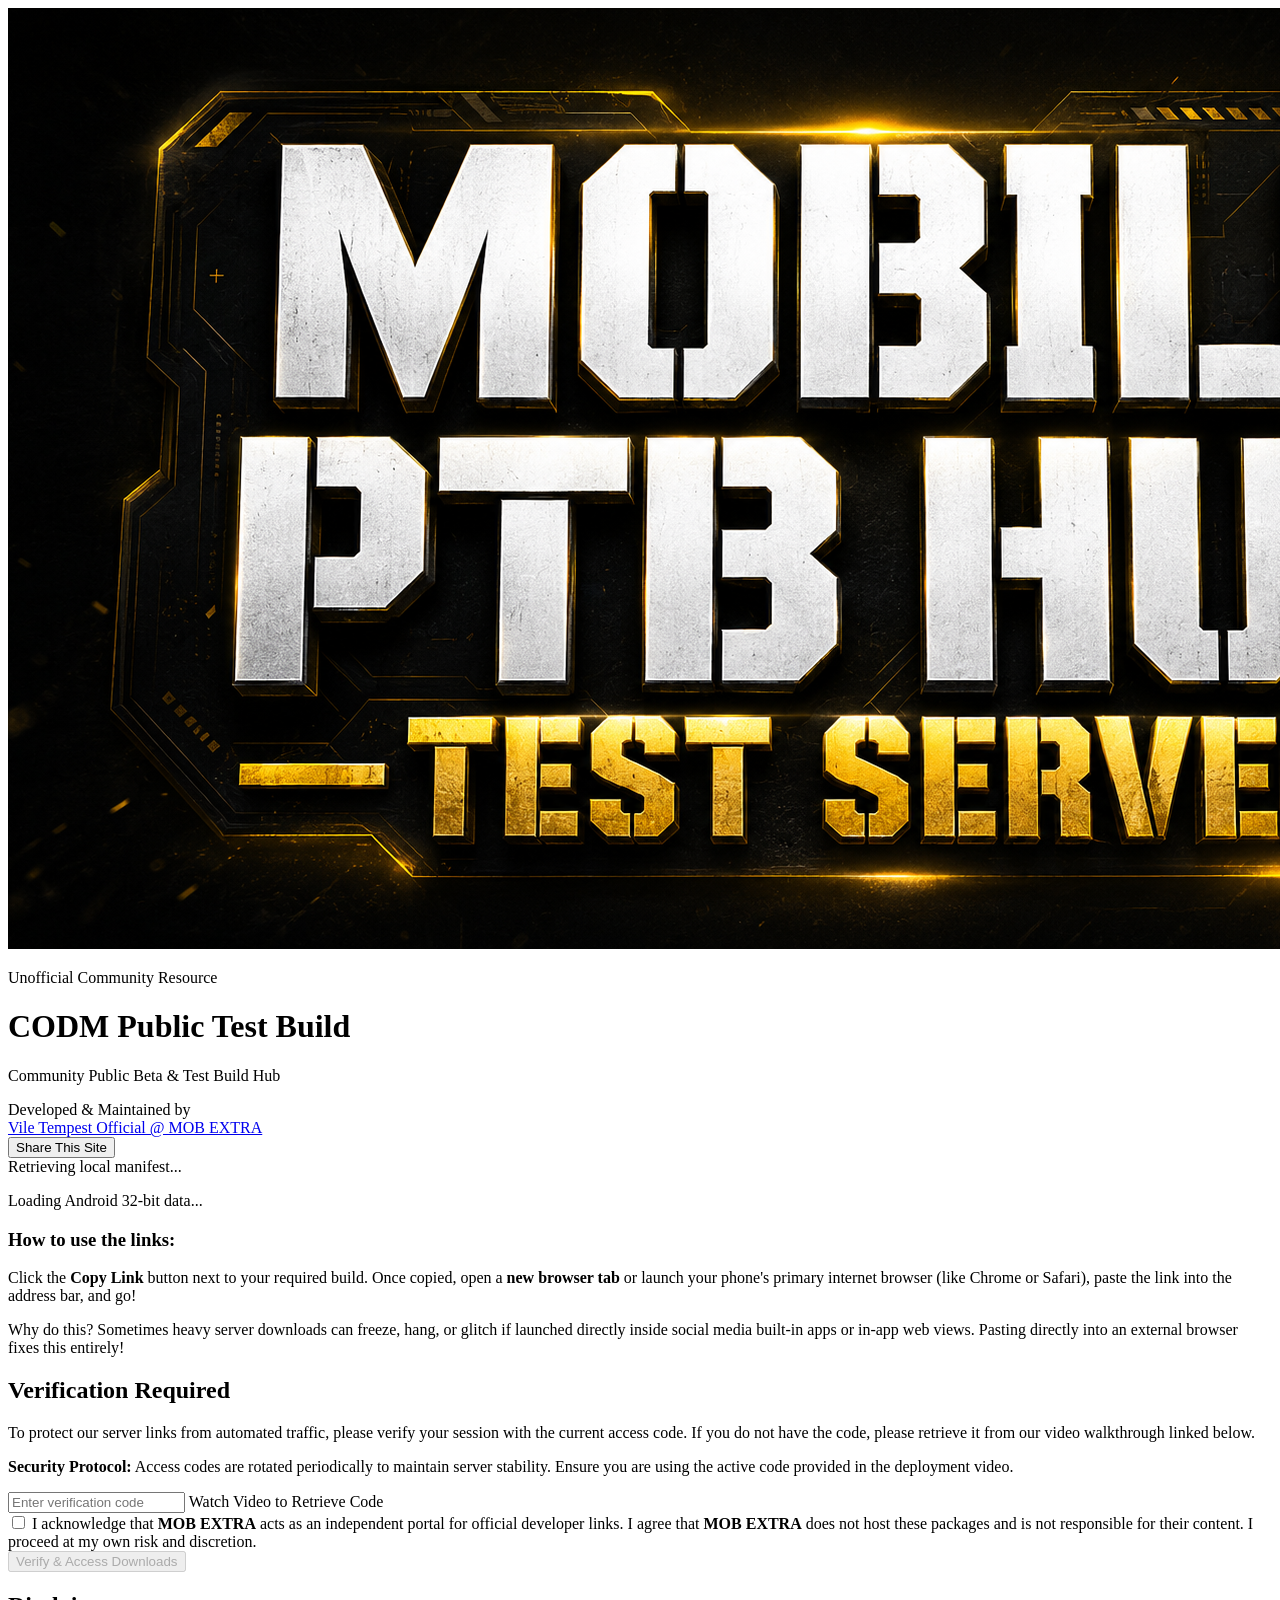
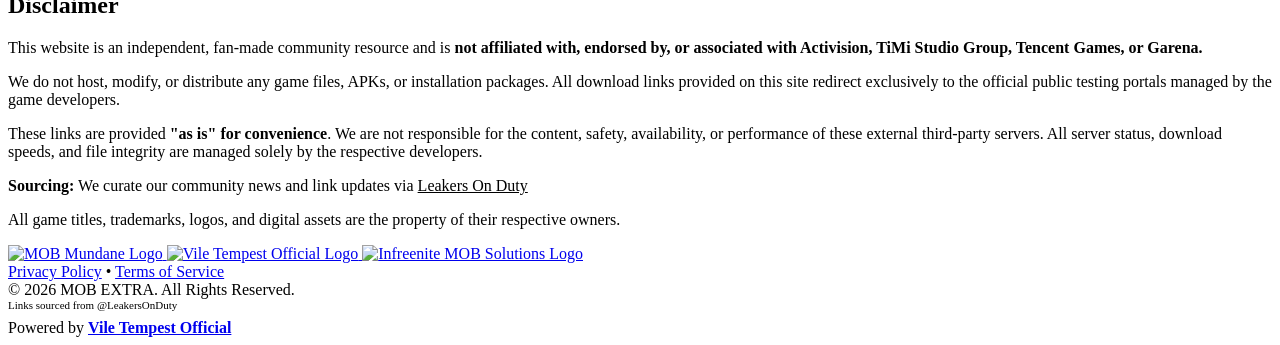
==== commit 6b3892a4: "Deploying final tested updates" ====
--- a/index.html
+++ b/index.html
@@ -16,7 +16,6 @@
     
     <title>CODM Public Test Build Download Hub | MOB EXTRA</title>
     <meta name="description" content="Get direct access to the latest official Call of Duty: Mobile (CODM) Public Test Build (PTB) download links for iOS and Android. Updated by MOB EXTRA." />
-    <meta name="keywords" content="CODM Public Test Build, Call of Duty Mobile PTB, CODM Test Server Download, CODM APK, TestFlight CODM, MOB EXTRA, Vile Tempest" />
     <meta name="author" content="Vile Tempest" />
     <meta name="robots" content="index, follow" />
     <link rel="canonical" href="https://mob-extra.github.io/CODM.TestServer.DL.Link/" />
@@ -31,15 +30,25 @@
     
     <link rel="stylesheet" href="assets/fontawesome-free-7.3.0-web/css/all.min.css" />
     
-    <link rel="stylesheet" href="css/style.css" />
-    <link rel="stylesheet" href="css/notarobot.css" />
-    <link rel="stylesheet" href="css/featuredvideos.css" />
+    <link rel="stylesheet" href="styles/style.css" />
+    <link rel="stylesheet" href="styles/notarobot.css" />
+    <link rel="stylesheet" href="styles/featuredvideos.css" />
     
     <link rel="stylesheet" href="site-status/maintenance.css" />
 
     <script src="https://cdn.onesignal.com/sdks/web/v16/OneSignalSDK.page.js" defer></script> 
-    <script src="assets/js/onesignal-init.js" defer></script>
-
+    <script src="scripts/onesignal-init.js" defer></script>
+
+    <!-- Structured Data for SEO -->
+    <script type="application/ld+json">
+    {
+      "@context": "https://schema.org",
+      "@type": "WebSite",
+      "name": "MOB EXTRA - CODM Public Test Build Hub",
+      "url": "https://mob-extra.github.io/CODM.TestServer.DL.Link/",
+      "description": "Get direct access to the latest official Call of Duty: Mobile (CODM) Public Test Build (PTB) download links."
+    }
+    </script>
   </head>
   <body>
 
@@ -47,7 +56,7 @@
       <div class="card">
         
         <div class="logo-wrapper">
-            <img src="assets/images/site-logo.png" alt="Call of Duty Mobile" class="site-logo" />
+            <img src="assets/images/site-logo.png" alt="MOB EXTRA CODM Test Build Hub Logo" class="site-logo" />
             <div class="loading-line"></div>
         </div>
 
@@ -69,59 +78,75 @@
             <button id="shareSiteBtn" class="btn-share">
               <i class="fa-solid fa-share-nodes"></i> Share This Site
             </button>
-          </div>
-          
-        </div>
-
-        <div id="lastUpdated" class="last-updated">
-          <i class="fa-solid fa-rocket"></i> Checking Server Status...
-        </div>
-
-        <div class="intro-box">
-          <h2>Available Downloads</h2>
-          <p>
-            Access the newest official public test builds deployed by the developers. Please select the appropriate package file optimized for your mobile device specifications below:
-          </p>
-          
-          <div id="introContentDrawer" class="intro-drawer">
-            <ul>
-              <li>
-                <strong>
-                  <i class="fa-brands fa-apple"></i> iOS Build (Apple TestFlight)
-                </strong>
-                <br />
-                Designed for iPhone and iPad environments. Requires Apple's native TestFlight application. <em>Note: Slot capacity is limited by developer project pools.</em>
-              </li>
-              <li>
-                <strong>
-                  <i class="fa-brands fa-android"></i> Android Build (32-Bit)
-                </strong>
-                <br />
-                Legacy deployment optimized for older mobile chipsets or budget hardware configurations.
-              </li>
-              <li>
-                <strong>
-                  <i class="fa-brands fa-android"></i> Android Build (64-Bit)
-                </strong>
-                <br />
-                High-performance deployment package recommended for modern Android devices using up-to-date processors.
-              </li>
-            </ul>
-            <p>
-              If you are uncertain about your processor configuration, the <strong>64-bit build</strong> provides optimal compatibility and stability on newer flagship devices.
-            </p>
-          </div>
-
-          <button id="toggleIntroBtn" class="btn-toggle-intro">
-            <span>Read More</span> <i class="fa-solid fa-chevron-down"></i>
-          </button>
-        </div>
-
+          </div>    
+        </div>
+
+        <div id="lastUpdated" class="last-updated progress-loader">
+          <i class="fa-solid fa-rocket"></i> <span id="statusMsg">Checking Server Status...</span>
+        </div>
+
+        <!-- WRAPPER START: This hides the content until the loading finishes -->
+        <div id="mainContentSection" style="display: none;">
+            <div class="info-box">
+              <h3>What is the CODM Public Test Build?</h3>
+              <p>
+                The CODM Public Test Build (also known as the <strong>CODM Test Server</strong>) is an early-access environment released by the developers. It allows players to experience upcoming game updates, new maps, weapons, and balance changes before they are launched in the official version.
+              </p>
+            </div>
+
+            <div class="intro-box">
+              <h2>Available Downloads</h2>
+              <p>
+                Access the newest official public test builds deployed by the developers. Please select the appropriate package file optimized for your mobile device specifications below:
+              </p>
+              
+              <div id="introContentDrawer" class="intro-drawer">
+                <ul>
+                  <li>
+                    <strong>
+                      <i class="fa-brands fa-apple"></i> iOS Build (Apple TestFlight)
+                    </strong>
+                    <br />
+                    Designed for iPhone and iPad environments. Requires Apple's native TestFlight application. <em>Note: Slot capacity is limited by developer project pools.</em>
+                  </li>
+                  <li>
+                    <strong>
+                      <i class="fa-brands fa-android"></i> Android Build (32-Bit)
+                    </strong>
+                    <br />
+                    Legacy deployment optimized for older mobile chipsets or budget hardware configurations.
+                  </li>
+                  <li>
+                    <strong>
+                      <i class="fa-brands fa-android"></i> Android Build (64-Bit)
+                    </strong>
+                    <br />
+                    High-performance deployment package recommended for modern Android devices using up-to-date processors.
+                  </li>
+                </ul>
+                <p>
+                  If you are uncertain about your processor configuration, the <strong>64-bit build</strong> provides optimal compatibility and stability on newer flagship devices.
+                </p>
+              </div>
+
+              <button id="toggleIntroBtn" class="btn-toggle-intro">
+                <span>Read More</span> <i class="fa-solid fa-chevron-down"></i>
+              </button>
+            </div>
+        </div>
+        <!-- WRAPPER END -->
         
         <div class="links-wrapper">
           <div id="linksContainer">
-            <div class="disclaimer">Loading official download links...</div>
-          </div>
+            <div class="loading-box">
+                <div class="loader"></div>
+                <p id="loadingText">Loading official download links...</p>
+            </div>
+          </div>
+          <!-- SEO Fallback -->
+          <noscript>
+            <p>Please enable JavaScript to view the official CODM Public Test Build download links.</p>
+          </noscript>
 
           <div class="instructions-box">
             <h3 class="instructions-title">
@@ -179,6 +204,10 @@
             These links are provided <strong>"as is" for convenience</strong>. We are not responsible for the content, safety, availability, or performance of these external third-party servers. All server status, download speeds, and file integrity are managed solely by the respective developers.
           </p>
           <p>
+            <strong>Sourcing:</strong> We curate our community news and link updates via 
+            <a href="https://x.com/LeakersOnDuty" target="_blank" rel="noopener noreferrer" style="color: var(--gold); text-decoration: underline;">Leakers On Duty</a>
+          </p>
+          <p>
             All game titles, trademarks, logos, and digital assets are the property of their respective owners.
           </p>
         </div>
@@ -211,11 +240,16 @@
           </div>
          
           <div class="footer-powered">
-            Powered by 
-            <a href="https://www.youtube.com/channel/UCbDtYZS08VvB6luAcyn08bQ" target="_blank" rel="noopener noreferrer" class="credit-link">
-              <strong>Vile Tempest Official</strong>
-            </a>
-          </div>
+              <div style="margin-bottom: 8px; font-size: 11px;">
+                  Links sourced from 
+                <a href="https://x.com/LeakersOnDuty" target="_blank" rel="noopener noreferrer" style="color: var(--gold); text-decoration: none;">@LeakersOnDuty</a>
+              </div>
+              Powered by 
+              <a href="https://www.youtube.com/channel/UCbDtYZS08VvB6luAcyn08bQ" target="_blank" rel="noopener noreferrer" class="credit-link">
+                <strong>Vile Tempest Official</strong>
+              </a>
+          </div>
+
         </footer>
 
       </div>
@@ -226,8 +260,7 @@
     <script src="data/featuredvideos.js"></script>
     <script src="data/maintenance_status.js"></script>
     
-    <script src="js/script.js"></script>
-    <script src="js/update-banner.js"></script>
+    <script src="scripts/script.js"></script>
     <script src="site-status/maintenance.js"></script>
 
   </body>
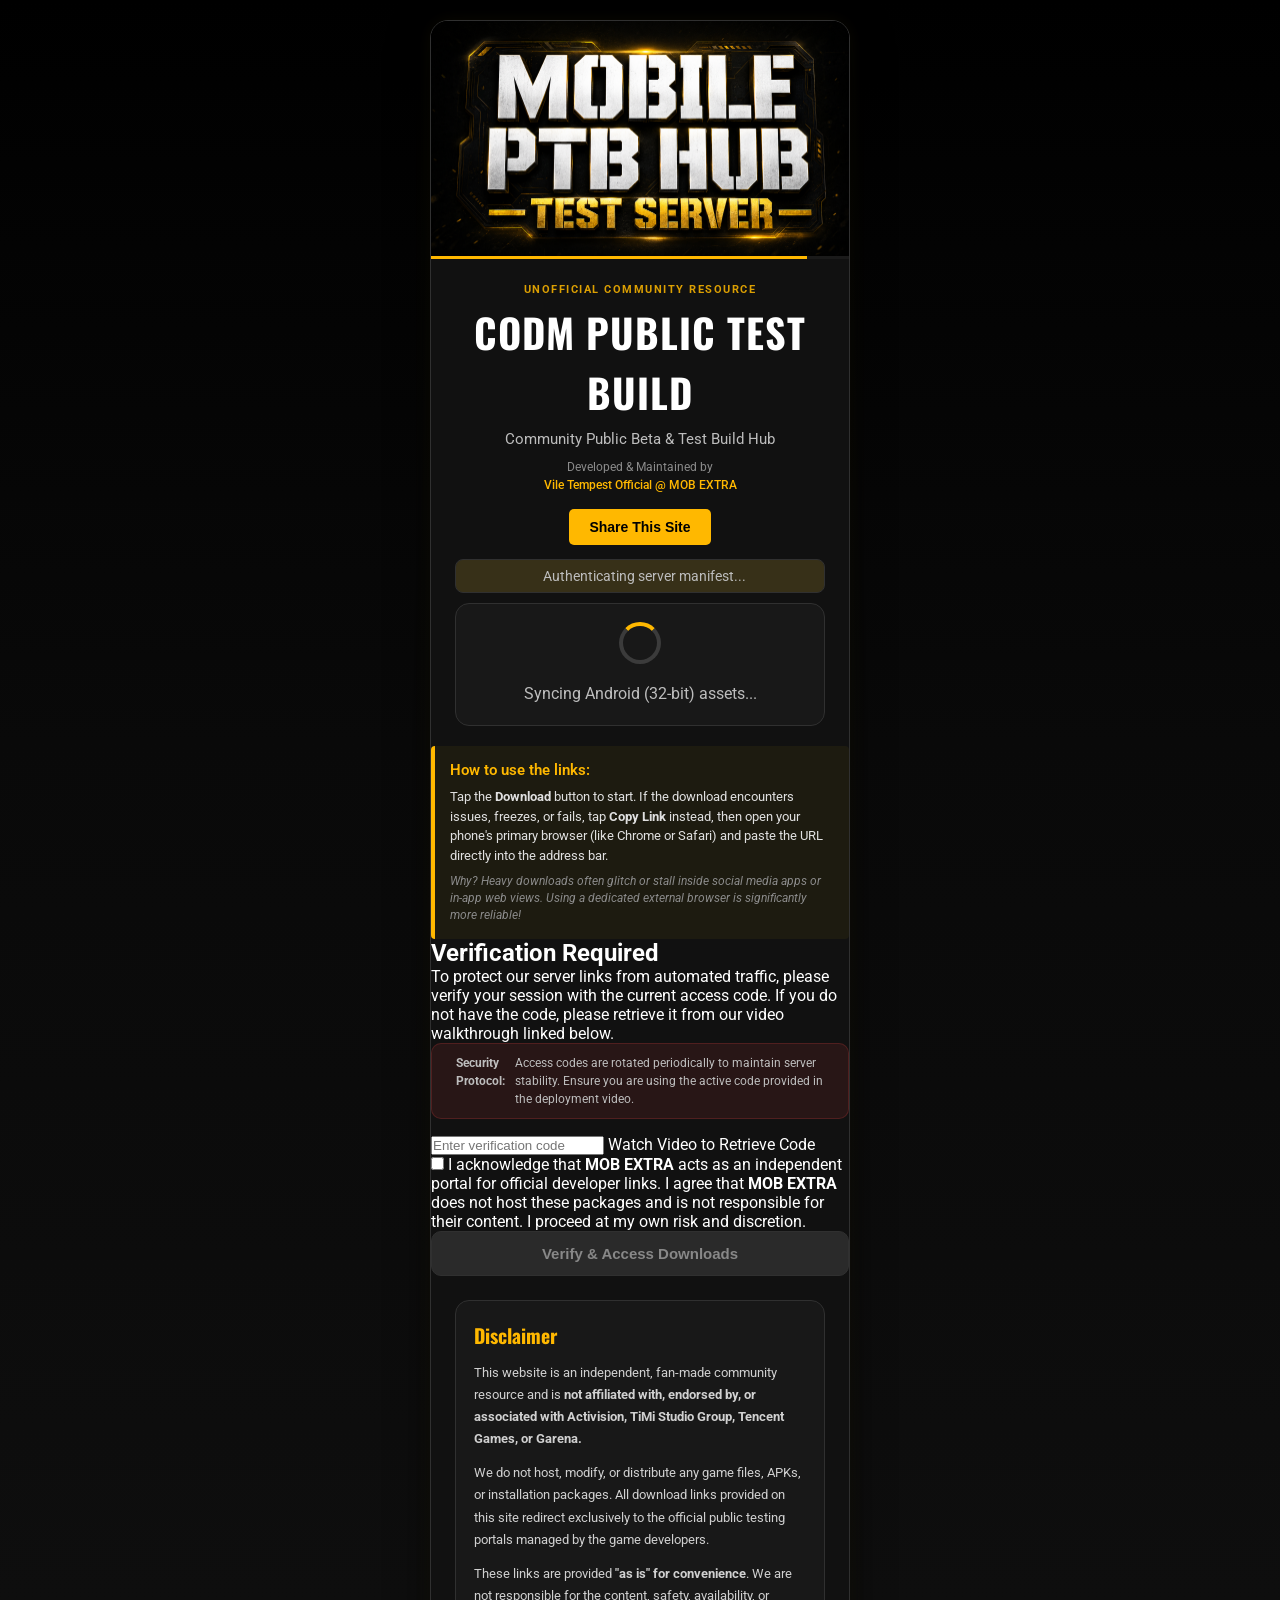
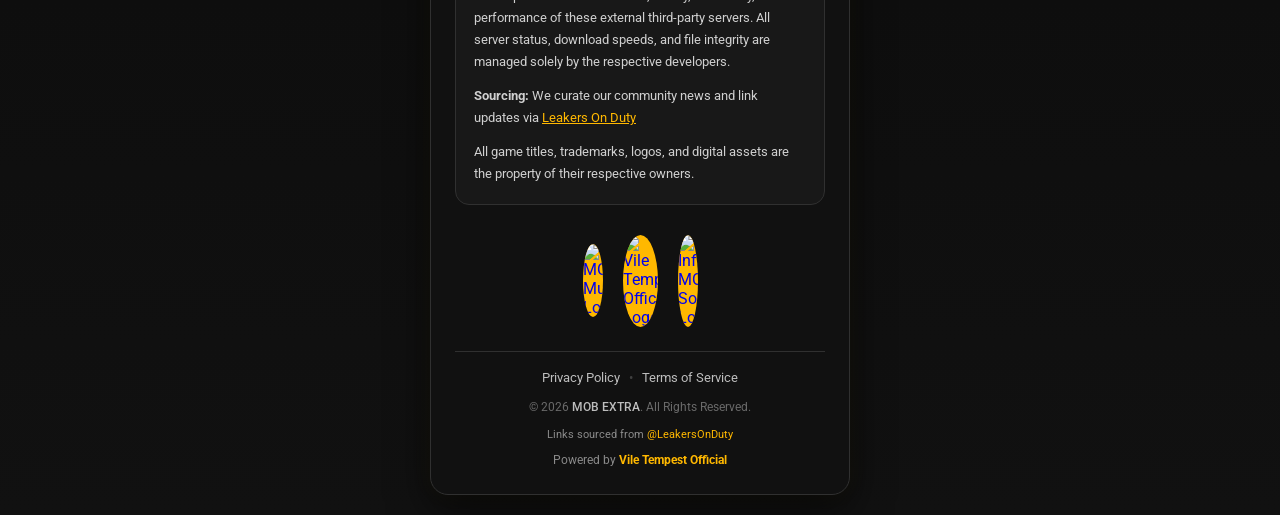
==== commit 73d7f2b0: "Deploying final tested updates" ====
--- a/index.html
+++ b/index.html
@@ -82,7 +82,7 @@
         </div>
 
         <div id="lastUpdated" class="last-updated progress-loader">
-          <i class="fa-solid fa-rocket"></i> <span id="statusMsg">Checking Server Status...</span>
+          <i class="fa-solid fa-rocket fa-beat-fade"></i> <span id="statusMsg">Checking Server Status...</span>
         </div>
 
         <!-- WRAPPER START: This hides the content until the loading finishes -->
@@ -149,15 +149,13 @@
           </noscript>
 
           <div class="instructions-box">
-            <h3 class="instructions-title">
-              <i class="fa-solid fa-circle-info"></i> How to use the links:
-            </h3>
-            <p class="instructions-text">
-              Click the <strong>Copy Link</strong> button next to your required build. Once copied, open a <strong>new browser tab</strong> or launch your phone's primary internet browser (like Chrome or Safari), paste the link into the address bar, and go!
-            </p>
-            <p class="instructions-note">
-              Why do this? Sometimes heavy server downloads can freeze, hang, or glitch if launched directly inside social media built-in apps or in-app web views. Pasting directly into an external browser fixes this entirely!
-            </p>
+              <div class="instructions-title"><i class="fa-solid fa-circle-info"></i> How to use the links:</div>
+              <p class="instructions-text">
+                  Tap the <strong>Download</strong> button to start. If the download encounters issues, freezes, or fails, tap <strong>Copy Link</strong> instead, then open your phone's primary browser (like Chrome or Safari) and paste the URL directly into the address bar.
+              </p>
+              <p class="instructions-note">
+                  <em>Why?</em> Heavy downloads often glitch or stall inside social media apps or in-app web views. Using a dedicated external browser is significantly more reliable!
+              </p>
           </div>
 
           <div id="verifyOverlay" class="verify-overlay">
@@ -260,7 +258,7 @@
     <script src="data/featuredvideos.js"></script>
     <script src="data/maintenance_status.js"></script>
     
-    <script src="scripts/script.js"></script>
+    <script src="scripts/script.js" defer></script>
     <script src="site-status/maintenance.js"></script>
 
   </body>
--- a/styles/style.css
+++ b/styles/style.css
@@ -0,0 +1,932 @@
+/* ==========================================================================
+   1. FONTS & ROOT VARIABLES
+   ========================================================================== */
+@import url("https://fonts.googleapis.com/css2?family=Oswald:wght@400;500;600;700&family=Roboto:wght@400;500;700&display=swap");
+
+:root {
+    --bg: #050505;
+    --bg-dark: #000000;         
+    --surface: #111111;
+    --surface-2: #181818;
+    --border: #303030;
+    --border-light: #404040;
+    --text: #ffffff;
+    --text-muted: #bdbdbd;
+    --gold: #FFB800;           
+    --gold-hover: #FFC840;
+    --blue: #2b7bd8;
+    --blue-hover: #1d6cc7;
+    --link: #66aaff;
+    --success: #25c26e;
+    --warning: #fbbf24;
+    --danger: #ef4444;
+    --bg-error: #350c0c;        
+    --radius: 18px;
+    --radius-sm: 10px;          
+    --radius-md: 14px;          
+    --shadow: 0 15px 40px rgba(0, 0, 0, 0.6);
+}
+
+
+/* ==========================================================================
+   2. GLOBAL RESET & BASE STYLES
+   ========================================================================== */
+* {
+    margin: 0;
+    padding: 0;
+    box-sizing: border-box;
+    -webkit-tap-highlight-color: transparent;
+}
+
+body {
+    font-family: "Roboto", sans-serif;
+    background: linear-gradient(180deg, var(--bg-dark), #090909 35%, var(--surface));
+    color: var(--text);
+    display: flex;
+    justify-content: center;
+    align-items: flex-start;
+    min-height: 100dvh;
+    padding: 20px;
+}
+
+/* Container locking the app layout to a smartphone aspect footprint */
+.mobile-container {
+    width: 100%;
+    max-width: 420px;
+}
+
+.card {
+    background: var(--surface);
+    border: 1px solid var(--border);
+    border-radius: var(--radius);
+    overflow: hidden;
+    box-shadow:
+        var(--shadow),
+        0 0 20px rgba(255, 210, 0, 0.05);
+}
+
+/* ==========================================================================
+   3. HEADER & HERO DESIGN ELEMENTS
+   ========================================================================== */
+/* Container for the logo + animated line */
+.logo-wrapper {
+    position: relative;
+    width: 100%;
+    background: var(--bg-dark);
+}
+
+/* Updated logo style (border removed) */
+.site-logo {
+    display: block;
+    width: 100%;
+    background: var(--bg-dark);
+}
+
+/* The loading line container */
+.loading-line {
+    width: 100%;
+    height: 3px;
+    background: #1a1a1a;
+    position: relative;
+    overflow: hidden;
+}
+
+.loading-line::after {
+    content: '';
+    position: absolute;
+    top: 0;
+    left: 0;
+    width: 100%;
+    height: 100%;
+    
+    /* Adjusted percentages for a smaller gap */
+    background: linear-gradient(
+        90deg, 
+        var(--gold) 0%, var(--gold) 45%,      /* Bar 1 ends at 45% */
+        transparent 45%, transparent 50%,     /* Gap 1 (5% wide) */
+        var(--gold) 50%, var(--gold) 95%,     /* Bar 2 ends at 95% */
+        transparent 95%, transparent 100%     /* Gap 2 (5% wide) */
+    );
+    
+    background-size: 200% 100%;
+    box-shadow: 0 0 10px var(--gold);
+    animation: loading-slide 3s linear infinite;
+}
+
+.header {
+    padding: 24px 22px 4px;
+}
+
+.unofficial-notice {
+    display: block;
+    text-align: center;
+    color: var(--gold);
+    font-size: 11px;
+    font-weight: 700;
+    text-transform: uppercase;
+    letter-spacing: 1.5px;
+    margin-bottom: 6px;
+    opacity: 0.85;
+}
+
+h1 {
+    font-family: "Oswald", sans-serif;
+    text-transform: uppercase;
+    letter-spacing: 1px;
+    font-size: 40px;
+    text-align: center;
+}
+
+.subtitle {
+    text-align: center;
+    color: var(--text-muted);
+    font-size: 15px;
+    margin-top: 8px;
+}
+
+#mainContentSection, 
+#buildBadgeContainer {
+    /* Existing styles... */
+    will-change: opacity; 
+}
+
+#buildBadgeContainer {
+    opacity: 0;
+    transition: opacity 0.8s ease-in-out;
+}
+
+/* This class will be added via JS to trigger the fade */
+#buildBadgeContainer.visible {
+    opacity: 1;
+}
+
+/* Refactored Maintenance Credit typography elements */
+.credits-box {
+    text-align: center;
+    margin-top: 10px;
+    font-size: 12px;
+    color: #8b8b8b;
+    line-height: 1.5;
+}
+
+.credits-link {
+    color: var(--gold);
+    text-decoration: none;
+    font-weight: 500;
+}
+
+/* Refactored Native Social Sharing button structures */
+.share-area {
+    text-align: center;
+    margin-top: 15px;
+}
+
+.btn-share {
+    background: var(--gold);
+    color: var(--bg-dark);
+    border: none;
+    padding: 10px 20px;
+    font-weight: bold;
+    border-radius: 5px;
+    cursor: pointer;
+    font-size: 14px;
+    transition: 0.2s;
+    width: auto; /* Overrides global full-width buttons block */
+}
+
+.btn-share:hover {
+    background: var(--gold-hover);
+}
+
+.last-updated {
+    margin: 10px 24px; /* Reduced vertical gap */
+    padding: 8px 12px; /* Slimmer */
+    background: rgba(255, 255, 255, 0.03); /* Subtle, non-intrusive background */
+    border: 1px solid var(--border);
+    border-radius: 8px;
+    
+    /* Centering everything nicely */
+    display: flex;
+    justify-content: center;
+    align-items: center;
+    gap: 8px;
+    
+    font-size: 14px;
+    color: var(--text-muted);
+}
+
+.last-updated strong {
+    color: var(--gold);
+}
+
+.lu-status-badge {
+    background-color: var(--success);
+    font-size: 12px;
+    color: #000000;
+    padding: 2px 8px;
+    border-radius: 10px;
+    text-transform: uppercase;
+    letter-spacing: 0.5px;
+    animation: pulseGlowGreen 1.8s infinite alternate;
+}
+
+
+/* ==========================================================================
+   3.5 NEW: DYNAMIC BUILD INFO BADGES (Injected via JS)
+   ========================================================================== */
+.build-info-wrapper {
+    margin: 14px auto 0 auto;
+    padding: 12px;
+    background: var(--surface-2);
+    border: 1px dashed var(--border-light);
+    border-radius: var(--radius-sm);
+    text-align: center;
+}
+
+.build-meta-row {
+    display: flex;
+    justify-content: center;
+    align-items: center;
+    gap: 10px;
+    margin-bottom: 6px;
+}
+
+.badge-season {
+    background: var(--gold);
+    color: var(--surface);
+    font-size: 11px;
+    font-weight: 800;
+    text-transform: uppercase;
+    padding: 2px 8px;
+    border-radius: 4px;
+    letter-spacing: 0.5px;
+}
+
+.badge-date {
+    font-size: 12px;
+    color: var(--text-muted);
+}
+
+.build-desc {
+    margin: 0;
+    font-size: 13px;
+    color: var(--text);
+    font-weight: 500;
+    line-height: 1.4;
+}
+
+/* ==========================================================================
+   4. INFO MODULES (Intro Box & Instructions Box)
+   ========================================================================== */
+#mainContentSection {
+    /* Keep display none initially for SEO/Structure */
+    display: none; 
+    
+    /* Start with invisible */
+    opacity: 0; 
+    
+    /* The magic that makes it smooth */
+    transition: opacity 0.8s ease-in-out;
+}
+
+/* New Box for Definitions */
+.info-box {
+    margin: 24px 24px 0 24px; /* Matches the top margin of your intro-box */
+    background: var(--surface-2);
+    border: 1px solid var(--border-light);
+    border-left: 4px solid var(--gold);
+    border-radius: var(--radius-md);
+    padding: 20px;
+}
+
+.info-box h3 {
+    color: var(--gold);
+    font-family: "Oswald", sans-serif;
+    font-size: 20px; /* Slightly smaller than H2, but stands out */
+    margin-bottom: 10px;
+    text-transform: uppercase;
+}
+
+.info-box p {
+    color: var(--text-muted);
+    font-size: 14px;
+    line-height: 1.6;
+}
+
+.info-box p strong {
+    color: var(--gold);
+}
+
+/* Introduction context widget summarizing variants (iOS vs Android) */
+.intro-box {
+    margin: 16px 24px 24px 24px;
+    background: var(--surface-2); /* Swapped to match card backgrounds nicely */
+    border: 1px solid var(--border-light);
+    border-left: 4px solid var(--gold);
+    border-radius: var(--radius-md);
+    padding: 20px;
+    position: relative;
+}
+
+.intro-box h2 {
+    color: var(--gold);
+    font-family: "Oswald", sans-serif;
+    margin-bottom: 10px;
+}
+
+.intro-box p {
+    color: var(--text-muted);
+    font-size: 14px;
+    line-height: 1.6;
+}
+
+/* Collapsible Section Layout Rules */
+.intro-drawer {
+    max-height: 0;
+    overflow: hidden;
+    transition: max-height 0.4s cubic-bezier(0.4, 0, 0.2, 1);
+}
+
+/* State modification when active via JS class toggling */
+.intro-drawer.expanded {
+    max-height: 800px; /* Safely accommodates full expanded lists */
+}
+
+.intro-box ul {
+    margin: 16px 0;
+    padding-left: 18px;
+}
+
+.intro-box li {
+    margin-bottom: 14px;
+    color: var(--text);
+    font-size: 13.5px;
+    line-height: 1.6;
+}
+
+.intro-box li strong {
+    color: var(--gold);
+}
+
+/* Custom Mini UI Trigger Buttons */
+.btn-toggle-intro {
+    width: auto;
+    display: inline-flex;
+    align-items: center;
+    gap: 6px;
+    margin-top: 14px;
+    padding: 6px 14px;
+    background: rgba(255, 210, 0, 0.08);
+    border: 1px solid rgba(255, 210, 0, 0.2);
+    color: var(--gold);
+    font-size: 12px;
+    font-weight: 600;
+    text-transform: uppercase;
+    letter-spacing: 0.5px;
+    border-radius: 20px; /* Rounded pill style looks premium */
+    transition: all 0.2s ease;
+}
+
+.btn-toggle-intro:hover {
+    background: var(--gold);
+    color: var(--surface);
+    border-color: var(--gold);
+}
+
+.btn-toggle-intro i {
+    transition: transform 0.3s ease;
+    font-size: 10px;
+}
+
+/* Rotates chevron arrow smoothly upward when opened */
+.btn-toggle-intro.active i {
+    transform: rotate(180deg);
+}
+
+
+/* User help instructions detailing safe clipboard paste actions */
+.instructions-box {
+    margin-top: 20px;
+    padding: 15px;
+    background: rgba(255, 210, 0, 0.05);
+    border-left: 4px solid var(--gold);
+    border-radius: 4px;
+    text-align: left;
+}
+
+.instructions-title {
+    color: var(--gold);
+    margin-top: 0;
+    margin-bottom: 8px;
+    font-size: 15px;
+    font-weight: 600;
+}
+
+.instructions-text {
+    margin: 0;
+    font-size: 13px;
+    color: #e0e0e0;
+    line-height: 1.5;
+}
+
+.instructions-note {
+    margin: 8px 0 0 0;
+    font-size: 12px;
+    color: #8b8b8b;
+    font-style: italic;
+    line-height: 1.4;
+}
+
+/* ==========================================================================
+   5. INTERACTIVE BUTTONS & LINKS HOUSING
+   ========================================================================== */
+#linksContainer {
+    padding: 0 24px;
+}
+
+.link-box {
+    background: var(--surface-2);
+    border: 1px solid var(--border-light);
+    border-radius: var(--radius-md);
+    padding: 16px;
+    margin-bottom: 18px;
+    transition: 0.25s;
+}
+
+.link-box:hover {
+    border-color: var(--gold);
+    transform: translateY(-2px);
+}
+
+.link-title {
+    font-family: "Oswald", sans-serif;
+    font-size: 20px;
+    margin-bottom: 10px;
+}    
+
+.link {
+    background: #0b0b0b;
+    border: 1px solid var(--border);
+    border-radius: var(--radius-sm);
+    color: var(--link);
+    margin-bottom: 14px;
+    word-break: break-word;
+    font-size: 14px; 
+    padding: 8px 10px;
+}
+
+
+/* Container for the side-by-side buttons */
+.link-actions {
+    display: flex;
+    gap: 10px; /* Space between buttons */
+    margin-top: 10px;
+}
+
+/* Style for the new Download button */
+.download-btn {
+    flex: 1; /* Makes both buttons equal width */
+    background: #333; /* Dark background to contrast with your yellow copy button */
+    color: #fff;
+    text-decoration: none;
+    padding: 10px;
+    border-radius: 5px;
+    text-align: center;
+    font-weight: bold;
+    font-size: 0.9rem;
+    transition: background 0.2s;
+    border: 1px solid #444;
+}
+
+.download-btn:hover {
+    background: #444;
+}
+
+/* Ensure the Copy button also takes up equal space */
+.link-box button {
+    flex: 1;
+    margin: 0; /* Override any existing margins */
+}
+
+button {
+    width: 100%;
+    border: none;
+    border-radius: var(--radius-sm);
+    padding: 13px;
+    background: var(--gold);
+    color: var(--surface);
+    font-weight: 700;
+    font-size: 15px;
+    cursor: pointer;
+    transition: 0.2s;
+}
+
+button:hover {
+    background: var(--gold-hover);
+}
+
+button:active {
+    transform: scale(0.98);
+}
+
+button:focus-visible {
+    outline: 2px solid #ffffff;
+    outline-offset: 2px;
+}
+
+/* Visual state applied when JavaScript signals active time tracking is locked */
+button.btn-locked {
+    background: #2a2a2a;
+    color: #888888;
+    border: 1px solid var(--border);
+    cursor: not-allowed;
+}
+
+button.btn-locked:hover {
+    background: #2a2a2a;
+}
+
+/* ==========================================================================
+   6. VERIFICATION & MULTIMEDIA SYSTEM (YouTube Embeds)
+   ========================================================================== */
+/* Secure Video Aspect Ratio Container fixes for API rendering windows */
+.video-container {
+    position: relative;
+    width: 100%;
+    padding-top: 56.25%; /* Fixed 16:9 Aspect Ratio setup */
+    background: var(--bg-dark);
+    border-radius: var(--radius-sm);
+    overflow: hidden;
+    margin: 14px 0;
+    border: 1px solid var(--border);
+}
+
+.video-container div, 
+.video-container iframe {
+    position: absolute;
+    top: 0;
+    left: 0;
+    width: 100% !important;
+    height: 100% !important;
+}
+
+.section-title {
+    position: relative;
+    display: inline-block;
+    color: var(--gold);
+    font-family: "Oswald", sans-serif;
+    font-size: 38px;
+    margin-bottom: 28px;
+}
+
+.section-title::after {
+    content: "";
+    position: absolute;
+    left: 0;
+    bottom: -8px;
+    width: 25px;
+    height: 4px;
+    background: var(--gold);
+    border-radius: 999px;
+}
+
+/* Inline Verification Code Rotation Alert Box */
+.code-expiry-note {
+    font-size: 12px;
+    color: var(--text-muted);
+    background: rgba(239, 68, 68, 0.10); /* Deep crimson transparent tint */
+    border: 1px solid rgba(239, 68, 68, 0.2);
+    border-radius: var(--radius-sm);
+    padding: 10px 14px;
+    margin: 0 0 16px 0; /* Creates perfect separation before the input field */
+    display: flex;
+    align-items: flex-start; /* Keeps icon anchored beautifully on line-wrap */
+    text-align: left; /* Clean left alignment for easy reading */
+    gap: 10px;
+    line-height: 1.5;
+    width: 100%;
+}
+
+/* Red video play emblem icon style alignment overrides */
+.code-expiry-note i {
+    color: var(--danger);
+    font-size: 13px;
+    margin-top: 2px; /* Perfect vertical alignment with the first line of text */
+    flex-shrink: 0; /* Prevents the icon from shrinking on small devices */
+}
+
+
+/* ==========================================================================
+   7. SYSTEM LOAD & STATE MESSAGE WRAPPERS
+   ========================================================================== */
+.loading-box,
+.disclaimer,
+.server-closed,
+.load-error {
+    margin: 24px;
+    padding: 18px;
+    border-radius: var(--radius-md);
+    line-height: 1.7;
+}
+
+/* Active AJAX loading spinner module */
+.loading-box {
+    margin: 0;
+    background: var(--surface-2);
+    border: 1px solid var(--border);
+    text-align: center;
+}
+
+.loader {
+    width: 42px;
+    height: 42px;
+    margin: 0 auto 16px;
+    border: 4px solid #3b3b3b;
+    border-top: 4px solid var(--gold);
+    border-radius: 50%;
+    animation: spin 1s linear infinite;
+}
+
+.loading-box p {
+    color: var(--text-muted);
+}
+
+/* Global Content Legal Disclaimer Section styling */
+.disclaimer {
+    background: var(--surface-2);
+    border: 1px solid var(--border);
+    color: #d0d0d0;
+    font-size: 13px;
+}
+
+.disclaimer h2 {
+    font-family: "Oswald", sans-serif;
+    color: var(--gold);
+    margin-bottom: 10px;
+}
+
+.disclaimer p:not(:last-child) {
+    margin-bottom: 12px;
+}
+
+/* API Fallback State: Server closed distribution active */
+.server-closed {
+    margin: 24px 0; /* Updated: 24px top/bottom, 0 left/right to align perfectly */
+    padding: 32px 24px;
+    background: linear-gradient(180deg, rgba(239, 68, 68, 0.1) 0%, rgba(10, 10, 10, 0.6) 100%), #141414;
+    border: 1px solid rgba(239, 68, 68, 0.25);
+    border-radius: var(--radius-md);
+    text-align: center;
+    box-shadow: 
+        0 12px 30px rgba(0, 0, 0, 0.7),
+        inset 0 1px 0 rgba(255, 255, 255, 0.05);
+    display: flex;
+    flex-direction: column;
+    align-items: center;
+    justify-content: center;
+}
+
+
+.server-closed i {
+    font-size: 36px;
+    color: var(--danger);
+    margin-bottom: 16px;
+    text-shadow: 0 0 12px rgba(239, 68, 68, 0.4);
+}
+
+.server-closed h2 {
+    font-family: "Oswald", sans-serif;
+    color: #ffffff;
+    font-size: 24px;
+    text-transform: uppercase;
+    letter-spacing: 1px;
+    margin: 0 0 12px 0;
+    line-height: 1.3;
+}
+
+.server-closed p {
+    color: var(--text-muted);
+    font-size: 13.5px;
+    line-height: 1.6;
+    margin: 0 0 6px 0;
+    max-width: 280px; /* Keeps text box snug & balanced */
+}
+
+.server-closed p:last-of-type {
+    margin-bottom: 0;
+    font-size: 12px;
+    color: #6a6a6a;
+    text-transform: uppercase;
+    letter-spacing: 0.5px;
+}
+
+/* Reassurance banner inside closed server state container */
+.server-reassurance-note {
+    display: flex;
+    flex-direction: column; /* Vertical alignment: places bell directly above text */
+    align-items: center; /* Centers both the bell and text blocks horizontally */
+    gap: 8px; /* Balanced spacing between the bell icon and text */
+    margin: 20px auto 0 auto;
+    padding: 14px 16px;
+    background: rgba(255, 210, 0, 0.05);
+    border: 1px solid rgba(255, 210, 0, 0.2);
+    border-radius: var(--radius-sm);
+    text-align: center; /* Clean, centered text paragraphs */
+    max-width: 90%;
+    box-sizing: border-box;
+}
+
+/* Gold bell alert icon tracking fixes */
+.server-reassurance-note i {
+    color: var(--gold);
+    font-size: 18px; /* Slightly larger so it looks like a clean section badge */
+    margin-top: 0;
+    margin-bottom: 2px;
+    text-shadow: 0 0 10px rgba(255, 210, 0, 0.4);
+    flex-shrink: 0;
+}
+
+/* Notice description formatting text block */
+.server-reassurance-note span {
+    color: #e2e2e2;
+    font-size: 12px;
+    line-height: 1.5;
+    font-weight: 400;
+}
+
+/* API Fallback State: Script link fail/offline block */
+.load-error {
+    margin: 0;
+    background: var(--bg-error);
+    border: 2px solid var(--danger);
+    text-align: center;
+    animation: pulse 1.5s infinite;
+}
+
+/* ==========================================================================
+   8. FOOTER STYLING & BRANDING BRICKS
+   ========================================================================== */
+
+/* Container to align the logos horizontally */
+.logo-group {
+    display: flex;
+    justify-content: center; /* Centers them horizontally */
+    align-items: center;     /* Centers them vertically relative to each other */
+    gap: 20px;               /* Space between each logo */
+    margin: 30px auto 10px auto;
+}
+
+/* Individual logo adjustments */
+.yt-channels-logo {
+    display: block;          
+    max-width: 20px;
+    height: auto;
+    /* Remove the margin here, let .logo-group handle spacing */
+    background-color: var(--gold);
+    border-radius: 50%;
+}
+
+.logo-group a:nth-child(2) .yt-channels-logo {
+    max-width: 35px; 
+}
+
+.logo-group a {
+    display: inline-block;
+    text-decoration: none;
+    transition: transform 0.2s ease;
+}
+
+/* Subtle hover effect to show mobile users the logos are clickable */
+.logo-group a:hover {
+    transform: scale(1.08);
+}
+
+.site-footer {
+    margin: 24px;
+    padding-top: 16px;
+    border-top: 1px solid var(--border); /* Visual separation border above footer */
+    text-align: center;
+    font-size: 13px;
+    line-height: 1.6;
+}
+
+/* Legal and support utility nav rows styling */
+.footer-links {
+    margin-bottom: 10px;
+}
+
+.footer-nav-item {
+    color: var(--text-muted);
+    text-decoration: none;
+    transition: color 0.2s ease;
+}
+
+.footer-nav-item:hover {
+    color: var(--text);
+}
+
+.footer-divider {
+    color: var(--border-light);
+    margin: 0 6px;
+}
+
+/* Core platform copyright labels */
+.footer-copyright {
+    color: #6a6a6a;
+    font-size: 12px;
+    margin-bottom: 8px;
+}
+
+.brand-text {
+    color: var(--text-muted);
+    font-weight: 500;
+}
+
+/* Creator attribution text blocks styling */
+.footer-powered {
+    color: #8b8b8b;
+    font-size: 12px;
+}
+
+.credit-link {
+    color: var(--gold);
+    text-decoration: none;
+}
+
+.credit-link:hover {
+    color: var(--text);
+    text-decoration: underline;
+}
+
+
+/* ==========================================================================
+   9. CSS KEYFRAME ANIMATIONS
+   ========================================================================== */
+@keyframes spin {
+    to {
+        transform: rotate(360deg);
+    }
+}
+
+@keyframes pulse {
+    0% {
+        box-shadow: 0 0 0 rgba(239, 68, 68, 0.3);
+    }
+    50% {
+        box-shadow: 0 0 18px rgba(239, 68, 68, 0.6);
+    }
+    100% {
+        box-shadow: 0 0 0 rgba(239, 68, 68, 0.3);
+    }
+}
+
+@keyframes loading-slide {
+    0% { background-position: 0% 0; }
+    100% { background-position: -100% 0; }
+}
+
+/* ==========================================================================
+   10. REUSABLE
+   ========================================================================== */
+
+/* Reusable Progress Loader Class */
+.progress-loader {
+    position: relative;
+    overflow: hidden;
+    /* Ensure text stays on top of the loading bar */
+    z-index: 1;
+}
+
+.progress-loader::after {
+    content: '';
+    position: absolute;
+    top: 0;
+    left: 0;
+    height: 100%;
+    width: 0%; /* Start at 0 */
+    background: rgba(230, 185, 30, 0.15); /* Subtle gold loading color */
+    transition: width 5s linear, background 0.3s ease; /* Matches your 5s delay */
+    z-index: -1; /* Behind the text */
+}
+
+/* State when loading starts */
+.progress-loader.active::after {
+    width: 100%;
+}
+
+/* State when loading is finished */
+.progress-loader.finished::after {
+    background: transparent; /* Makes the bar disappear */
+}
+
+/* ==========================================================================
+   11. RESPONSIVE MOBILE MEDIA QUERIES
+   ========================================================================== */
+@media (max-width: 480px) {
+    h1 {
+        font-size: 36px;
+    }
+    .link-title {
+        font-size: 18px; 
+    }
+}
